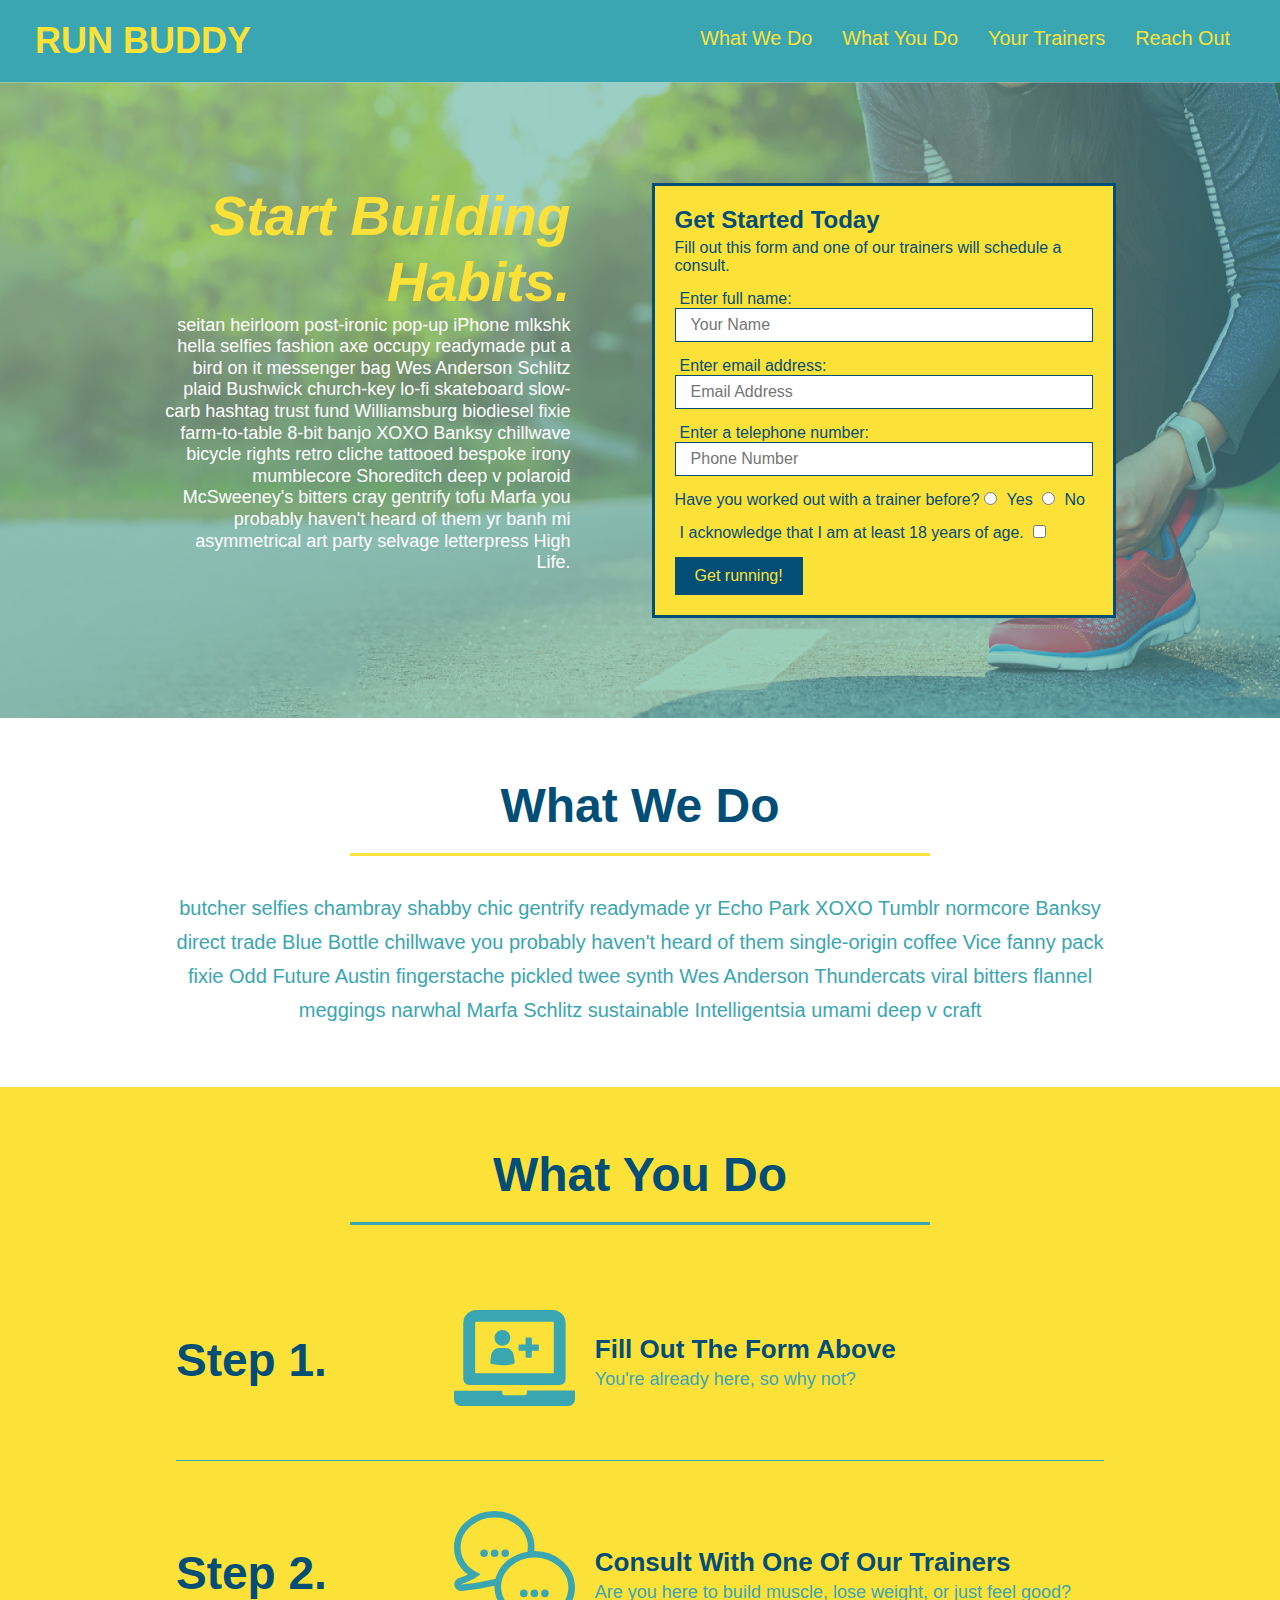
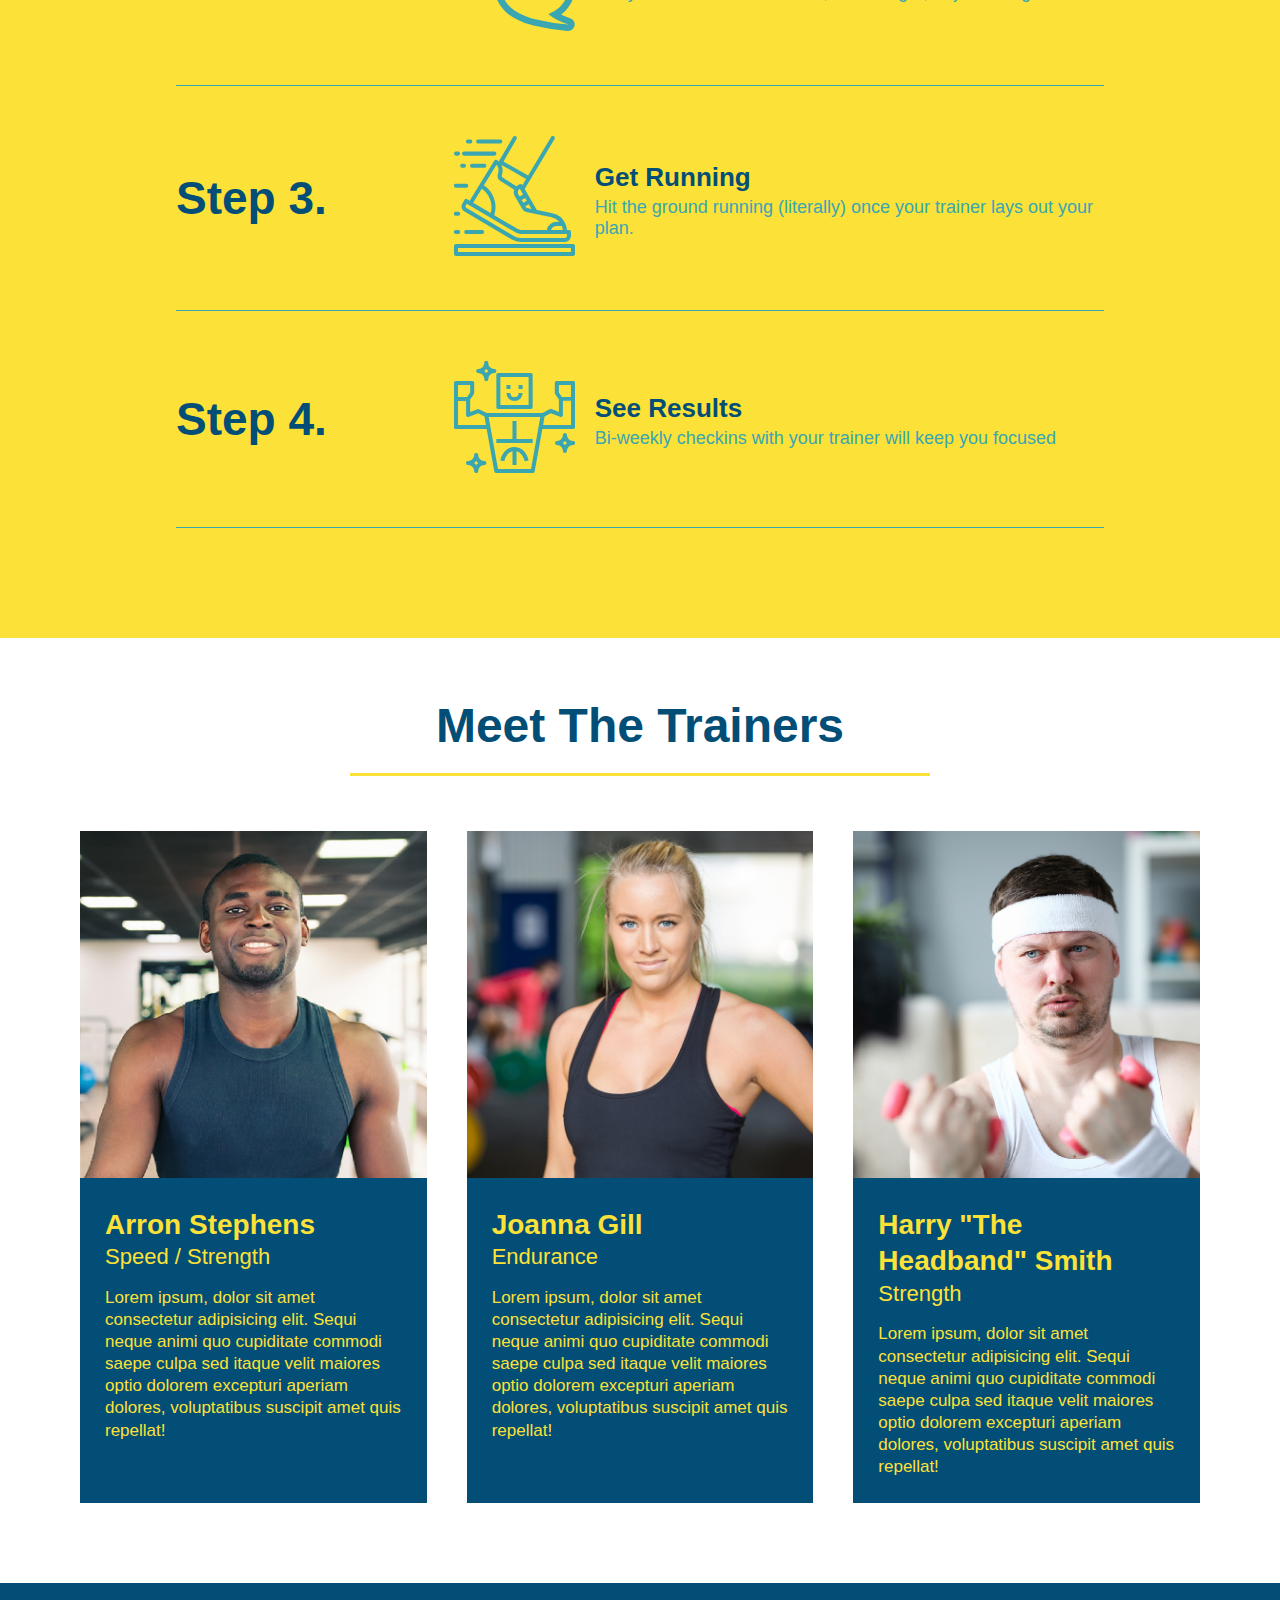
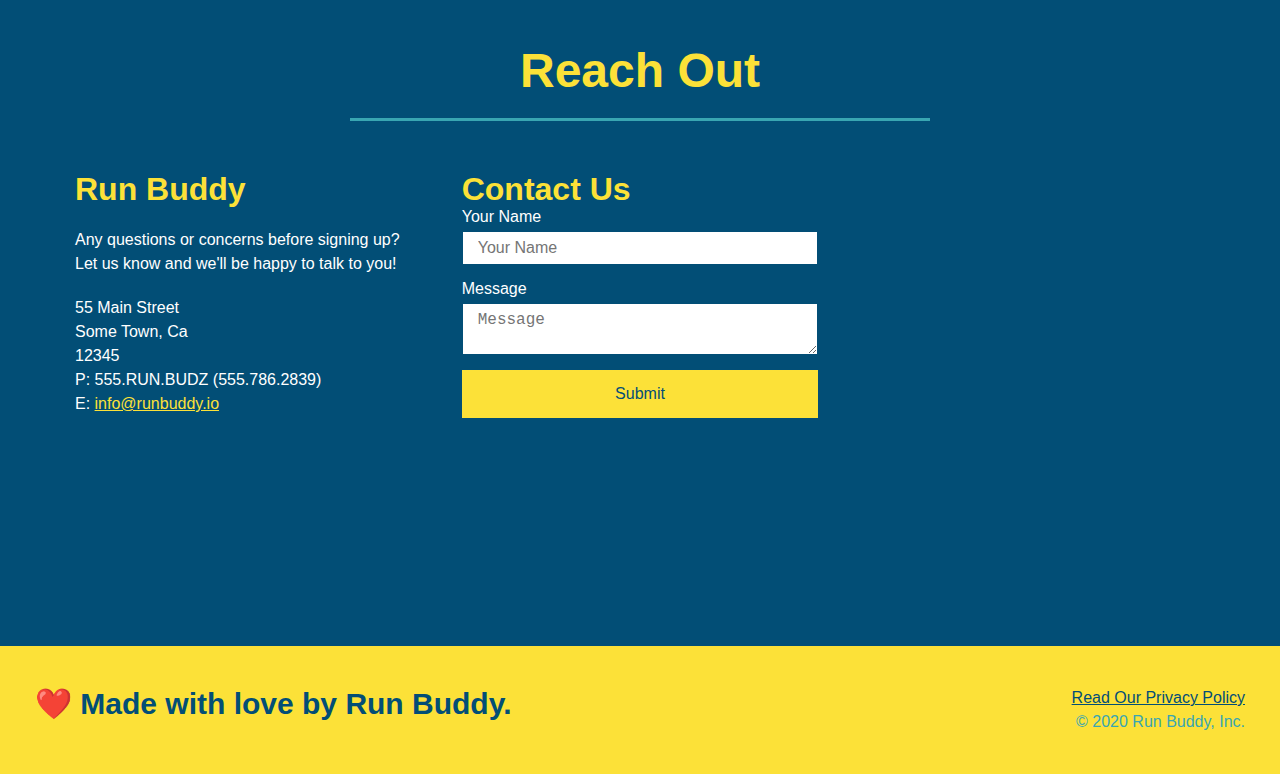
==== index.html @ bcec2ea7 "test" ====
<!DOCTYPE html>
<html lang="en">

<head>
    <meta charset="UTF-8" />
    <meta name="viewport" content="width=device-width, initial-scale=1.0" />
    <link rel="stylesheet" href="./assets/css/style.css">
    <title>Run Buddy</title>
</head>

<body>
    <!-- navigation tags - block level element -->
    <header>
        <h1>
            <a href="/">RUN BUDDY</a>
        </h1>
        <nav>
            <ul>
                <li>
                    <a href="#what-we-do">What We Do</a>
                </li>
                <li>
                    <a href="#what-you-do">What You Do</a>
                </li>
                <li>
                    <a href="#your-trainers">Your Trainers</a>
                </li>
                <li>
                    <a href="#reach-out">Reach Out</a>
                </li>

            </ul>
        </nav>
    </header>
    <!-- end navigation -->

    <!-- hero/jumbotron -->
    <section class="hero">
        <div class="hero-cta">
            <h2>Start Building Habits.</h2>
            <p>
                seitan heirloom post-ironic pop-up iPhone mlkshk hella selfies fashion axe occupy readymade put a bird on it messenger bag Wes Anderson Schlitz plaid Bushwick church-key lo-fi skateboard slow-carb hashtag trust fund Williamsburg biodiesel fixie farm-to-table
                8-bit banjo XOXO Banksy chillwave bicycle rights retro cliche tattooed bespoke irony mumblecore Shoreditch deep v polaroid McSweeney's bitters cray gentrify tofu Marfa you probably haven't heard of them yr banh mi asymmetrical art party
                selvage letterpress High Life.
            </p>
        </div>

        <div class="hero-form">
            <h3>Get Started Today</h3>
            <p>Fill out this form and one of our trainers will schedule a consult.</p>
            <form>
                <label for="name">Enter full name:</label>
                <input type="text" placeholder="Your Name" id="name" name="name" class="form-input" />
                <label for="email">Enter email address:</label>
                <input type="email" placeholder="Email Address" id="email" name="email" class="form-input" />
                <label for="phone">Enter a telephone number:</label>
                <input type="tel" placeholder="Phone Number" name="phone" id="phone" class="form-input" />
                <p>
                    Have you worked out with a trainer before?
                    <input type="radio" name="trainer-confirm" id="trainer-yes" />
                    <label for="trainer-yes">Yes</label>
                    <input type="radio" name="trainer-confirm" id="trainer-no" />
                    <label for="trainer-no">No</label>
                </p>
                <p>
                    <label for="checkbox">
              I acknowledge that I am at least 18 years of age.
            </label>
                    <input type="checkbox" name="checkpoint1" id="checkbox" />
                </p>
                <button type="submit">
            Get running!
          </button>
            </form>
        </div>
    </section>
    <!-- end header -->

    <!-- "what we do" start - <section> -->
    <section id="what-we-do" class="intro">
        <div class="flex-row">
            <h2 class="section-title primary-border">
                What We Do
            </h2>
        </div>
        <div class="flex-row">
            <p>
                butcher selfies chambray shabby chic gentrify readymade yr Echo Park XOXO Tumblr normcore Banksy direct trade Blue Bottle chillwave you probably haven't heard of them single-origin coffee Vice fanny pack fixie Odd Future Austin fingerstache pickled twee
                synth Wes Anderson Thundercats viral bitters flannel meggings narwhal Marfa Schlitz sustainable Intelligentsia umami deep v craft
            </p>
        </div>
    </section>
    <!-- end "what we do" -->

    <!-- "what you do" start -->
    <section id="what-you-do" class="steps">
        <div class="flex-row">
            <h2 class="section-title secondary-border">
                What You Do
            </h2>
        </div>
        <div class="step">
            <h3>Step 1.</h3>
            <div class="step-info">
                <div class="step-img">
                    <img src="./assets/images/step-1.svg" alt="" />
                </div>
                <div class="step-text">
                    <h4>Fill Out The Form Above</h4>
                    <p>You're already here, so why not?</p>
                </div>
            </div>
        </div>
        <div class="step">
            <h3>Step 2.</h3>
            <div class="step-info">
                <div class="step-img">
                    <img src="./assets/images/step-2.svg" alt="" />
                </div>
                <div class="step-text">
                    <h4>Consult With One Of Our Trainers</h4>
                    <p>Are you here to build muscle, lose weight, or just feel good?</p>
                </div>
            </div>
        </div>
        <div class="step">
            <h3>Step 3.</h3>
            <div class="step-info">
                <div class="step-img">
                    <img src="./assets/images/step-3.svg" alt="" />
                </div>
                <div class="step-text">
                    <h4>Get Running</h4>
                    <p>Hit the ground running (literally) once your trainer lays out your plan.</p>
                </div>
            </div>
        </div>
        <div class="step">
            <h3>Step 4.</h3>
            <div class="step-info">
                <div class="step-img">
                    <img src="./assets/images/step-4.svg" alt="" />
                </div>
                <div class="step-text">
                    <h4>See Results</h4>
                    <p>Bi-weekly checkins with your trainer will keep you focused</p>
                </div>
            </div>
        </div>
    </section>
    <!-- "what you do" end -->

    <!-- "meet the trainers" start -->
    <section id="your-trainers">
        <div class="flex-row">
            <h2 class="section-title primary-border">
                Meet The Trainers
            </h2>
        </div>

        <div class="trainers">
            <article class="trainer">
                <img src="./assets/images/trainer-1.jpg" alt="Arron Stephens in his workout clothes, ready to pump iron" />
                <div class="trainer-bio">
                    <h3 class="trainer-name">Arron Stephens</h3>
                    <h4 class="trainer-role">Speed / Strength</h4>
                    <p>Lorem ipsum, dolor sit amet consectetur adipisicing elit. Sequi neque animi quo cupiditate commodi saepe culpa sed itaque velit maiores optio dolorem excepturi aperiam dolores, voluptatibus suscipit amet quis repellat!</p>
                </div>
            </article>

            <article class="trainer">
                <img src="./assets/images/trainer-2.jpg" alt="Joanna Gill cooling off after a work out" />
                <div class="trainer-bio">
                    <h3 class="trainer-name">Joanna Gill</h3>
                    <h4 class="trainer-role">Endurance</h4>
                    <p>Lorem ipsum, dolor sit amet consectetur adipisicing elit. Sequi neque animi quo cupiditate commodi saepe culpa sed itaque velit maiores optio dolorem excepturi aperiam dolores, voluptatibus suscipit amet quis repellat!</p>
                </div>
            </article>

            <article class="trainer">
                <img src="./assets/images/trainer-3.jpg" alt="Harry Smith wearing a headband and lifting comically small pink weights" />
                <div class="trainer-bio">
                    <h3 class="trainer-name">Harry "The Headband" Smith</h3>
                    <h4 class="trainer-role">Strength</h4>
                    <p>Lorem ipsum, dolor sit amet consectetur adipisicing elit. Sequi neque animi quo cupiditate commodi saepe culpa sed itaque velit maiores optio dolorem excepturi aperiam dolores, voluptatibus suscipit amet quis repellat!</p>
                </div>
            </article>
        </div>
    </section>
    <!-- "meet the trainers" end -->

    <!-- "reach out" start -->
    <section id="reach-out" class="contact">
        <div class="flex-row">
            <h2 class="section-title secondary-border">
                Reach Out
            </h2>
        </div>

        <div class="contact-info">
            <div>
                <h3>Run Buddy</h3>
                <p>
                    Any questions or concerns before signing up?
                    <br/> Let us know and we'll be happy to talk to you!
                </p>

                <address>
            55 Main Street <br/>
            Some Town, Ca <br/>
            12345<br/>
            P: 555.RUN.BUDZ (555.786.2839)<br/>
            E: <a href="mailto:info@runbuddy.io">info@runbuddy.io</a>
          </address>

            </div>

            <div class="contact-form">
                <h3>Contact Us</h3>
                <form>
                    <label for="contact-name">Your Name</label>
                    <input type="text" id="contact-name" placeholder="Your Name" />

                    <label for="contact-message">Message</label>
                    <textarea id="contact-message" placeholder="Message"></textarea>

                    <button type="submit">Submit</button>
                </form>
            </div>

            <iframe src="https://www.google.com/maps/embed?pb=!1m14!1m12!1m3!1d12182.30520634488!2d-74.0652613!3d40.2407219!2m3!1f0!2f0!3f0!3m2!1i1024!2i768!4f13.1!5e0!3m2!1sen!2sus!4v1561060983193!5m2!1sen!2sus" frameborder="0" style="border:0" allowfullscreen>
        </iframe>
        </div>
    </section>
    <!-- "reach out" end -->

    <!-- footer -->
    <footer>
        <h2>❤️ Made with love by Run Buddy.</h2>
        <div>
            <a href="./privacy-policy.html">Read Our Privacy Policy</a><br/> &copy; 2020 Run Buddy, Inc.
        </div>
    </footer>
    <!-- footer end -->
</body>

</html>
---- assets/css/style.css ----
* {
    box-sizing: border-box;
    margin: 0;
    padding: 0;
}

body {
    color: #39a6b2;
    font-family: Helvetica, Arial, sans-serif;
}


/* HEADER / NAV BAR STYLES START */

header {
    padding: 20px 35px;
    background-color: #39a6b2;
    display: flex;
    justify-content: space-between;
    flex-wrap: wrap;
}

header h1 {
    font-weight: bold;
    margin: 0;
    font-size: 36px;
    color: #fce138;
}

header a {
    text-decoration: none;
    color: #fce138;
}

header nav {
    margin: 7px 0;
}

header nav ul {
    display: flex;
    flex-wrap: wrap;
    justify-content: space-between;
    align-items: center;
    list-style: none;
}

header nav ul li a {
    padding: 10px 15px;
    font-weight: lighter;
    font-size: 1.55vw;
}


/* HEADER / NAVBAR STYLES END */


/* FOOTER STYLES START */

footer {
    background: #fce138;
    padding: 40px 35px;
    display: flex;
    justify-content: space-between;
    flex-wrap: wrap;
    width: 100%;
}

footer h2 {
    color: #024e76;
    font-size: 30px;
    margin: 0;
}

footer div {
    line-height: 1.5;
    text-align: right;
}

footer a {
    color: #024e76;
}


/* END FOOTER STYLES */


/* STYLE ALL SECTION TAGS */

section {
    padding: 60px;
}


/* HERO STYLES START */

.hero {
    background-image: url('../images/hero-bg.jpg');
    background-size: cover;
    background-position: center;
    display: flex;
    justify-content: center;
    flex-wrap: wrap;
    align-items: flex-start;
}

.hero-cta {
    width: 35%;
    text-align: right;
    margin: 3.5%;
    color: #fff;
    font-size: 18px;
    line-height: 1.2;
}

.hero-cta h2 {
    font-style: italic;
    font-size: 55px;
    color: #fce138;
}

.hero-form {
    border: 3px solid #024e76;
    background-color: #fce138;
    padding: 20px;
    color: #024e76;
    width: 40%;
    margin: 3.5%;
}

.hero-form h3 {
    font-size: 24px;
    margin: 0;
}

.hero-form p {
    margin: 5px 0 15px 0;
}

.form-input {
    border: 1px solid #024e76;
    display: block;
    padding: 7px 15px;
    font-size: 16px;
    color: #024e76;
    width: 100%;
    margin-bottom: 15px;
}

.hero-form label {
    margin: 0 5px;
}

.hero-form button {
    color: #fce138;
    background-color: #024e76;
    border: none;
    padding: 10px 20px;
    font-size: 16px;
}


/* HERO STYLES END */


/* SECTION TITLE STYLES START */

.section-title {
    font-size: 48px;
    border-bottom: 3px solid;
    color: #024e76;
    padding-bottom: 20px;
    text-align: center;
    margin: 0 auto 35px auto;
    width: 50%;
}

.primary-border {
    border-color: #fce138;
}

.secondary-border {
    border-color: #39a6b2;
}


/* SECTION TITLE STYLES END */


/* WHAT WE DO STYLES */

.intro p {
    line-height: 1.7;
    color: #39a6b2;
    width: 80%;
    margin: 0 auto;
    font-size: 20px;
    text-align: center;
}


/* WHAT YOU DO STYLES END */


/* WHAT YOU DO STYLES START */

.steps {
    background: #fce138;
}

.step {
    margin: 50px auto;
    padding-bottom: 50px;
    width: 80%;
    border-bottom: 1px solid #39a6b2;
    display: flex;
    flex-wrap: wrap;
    align-items: center;
    justify-content: space-between;
}

.step h3 {
    color: #024e76;
    font-size: 46px;
    flex: 1 30%;
}

.step-info {
    flex: 2 70%;
    display: flex;
    flex-wrap: wrap;
    align-items: center;
}

.step-img {
    flex: 1 12%;
    margin-right: 20px;
}

.step-img img {
    max-width: 100%;
}

.step-text {
    flex: 12;
}

.step-text p {
    color: #39a6b2;
    font-size: 18px;
}

.step-text h4 {
    font-size: 26px;
    line-height: 1.5;
    color: #024e76;
}


/* WHAT YOU DO STYLES END */


/* MEET THE TRAINERS START */

.trainers {
    width: 100%;
    margin: 0 auto;
    display: flex;
    flex-wrap: wrap;
    justify-content: space-around;
}

.trainer {
    margin: 20px;
    flex: 1;
    background: #024e76;
    color: #fce138;
}

.trainer img {
    width: 100%;
}

.trainer-bio {
    padding: 25px;
    line-height: 1.3;
}

.trainer-bio h3 {
    font-size: 28px;
}

.trainer-bio h4 {
    font-weight: lighter;
    font-size: 22px;
    margin-bottom: 15px;
}

.trainer-bio p {
    font-size: 17px;
}


/* TRAINER STYLES END */


/* REACH OUT STYLES START */

.contact {
    background: #024e76;
}

.contact h2 {
    color: #fce138;
}

.contact-info {
    display: flex;
    justify-content: space-between;
    flex-wrap: wrap;
}

.contact-info>* {
    flex: 1;
    margin: 15px;
}

.contact-info iframe {
    height: 400px;
}

.contact-info div {
    color: white;
}

.contact-info h3 {
    color: #fce138;
    font-size: 32px;
}

.contact-info p,
.contact-info address {
    margin: 20px 0;
    line-height: 1.5;
    font-size: 16px;
    font-style: normal;
}

.contact-form input,
.contact-form textarea {
    border: 1px solid #024e76;
    display: block;
    padding: 7px 15px;
    font-size: 16px;
    color: #024e76;
    width: 100%;
    margin-bottom: 15px;
    margin-top: 5px;
}

.contact-form button {
    width: 100%;
    border: none;
    background: #fce138;
    color: #024e76;
    text-align: center;
    padding: 15px 0;
    font-size: 16px;
}

.contact-info a {
    color: #fce138;
}


/* REACH OUT STYLES END */


/* UTILITIES */

.text-left {
    text-align: left;
}

.text-right {
    text-align: right;
}

.flex-row {
    display: flex;
}


/* MEDIA QUERY FOR SMALLER DESKTOP SCREENS AND SMALLER */

@media screen and (max-width: 980px) {
    header {
        padding-bottom: 0;
        justify-content: center;
    }
    header h1 {
        width: 100%;
        text-align: center;
    }
    header nav ul {
        margin-top: 20px;
        width: 100%;
        justify-content: center;
    }
    header nav ul li a {
        font-size: 20px;
    }
    footer h2,
    footer div {
        text-align: center;
        width: 100%;
    }
    .hero-cta,
    .hero-form {
        width: 100%;
    }
    .hero-cta {
        text-align: center;
    }
    .section-title {
        width: 80%;
    }
    .trainer {
        flex: 0 70%;
    }
    .contact-info iframe {
        flex: 1 100%;
    }
}


/* MEDIA QUERY FOR TABLETS AND SMALLER */

@media screen and (max-width: 768px) {
    section {
        padding: 30px 15px;
    }
    .step h3 {
        flex: 1 100%;
        text-align: center;
    }
    .step-info {
        flex: 2 100%;
        text-align: center;
        justify-content: center;
    }
    .step-img {
        flex: 0 32%;
        margin-right: 0;
        margin-top: 15px;
        margin-bottom: 15px;
    }
    .step-text {
        flex: 100%;
    }
}


/* MEDIA QUERY FOR MOBILE PHONES AND SMALLER */

@media screen and (max-width: 575px) {
    .hero-form button {
        width: 100%;
    }
    .section-title {
        width: 95%;
    }
    .intro p {
        width: 100%;
    }
    .trainer {
        flex: 0 100%;
    }
    .contact-info {
        text-align: center;
    }
    .contact-info>* {
        flex: 0 100%;
    }
    .contact-form {
        order: 3;
    }
}
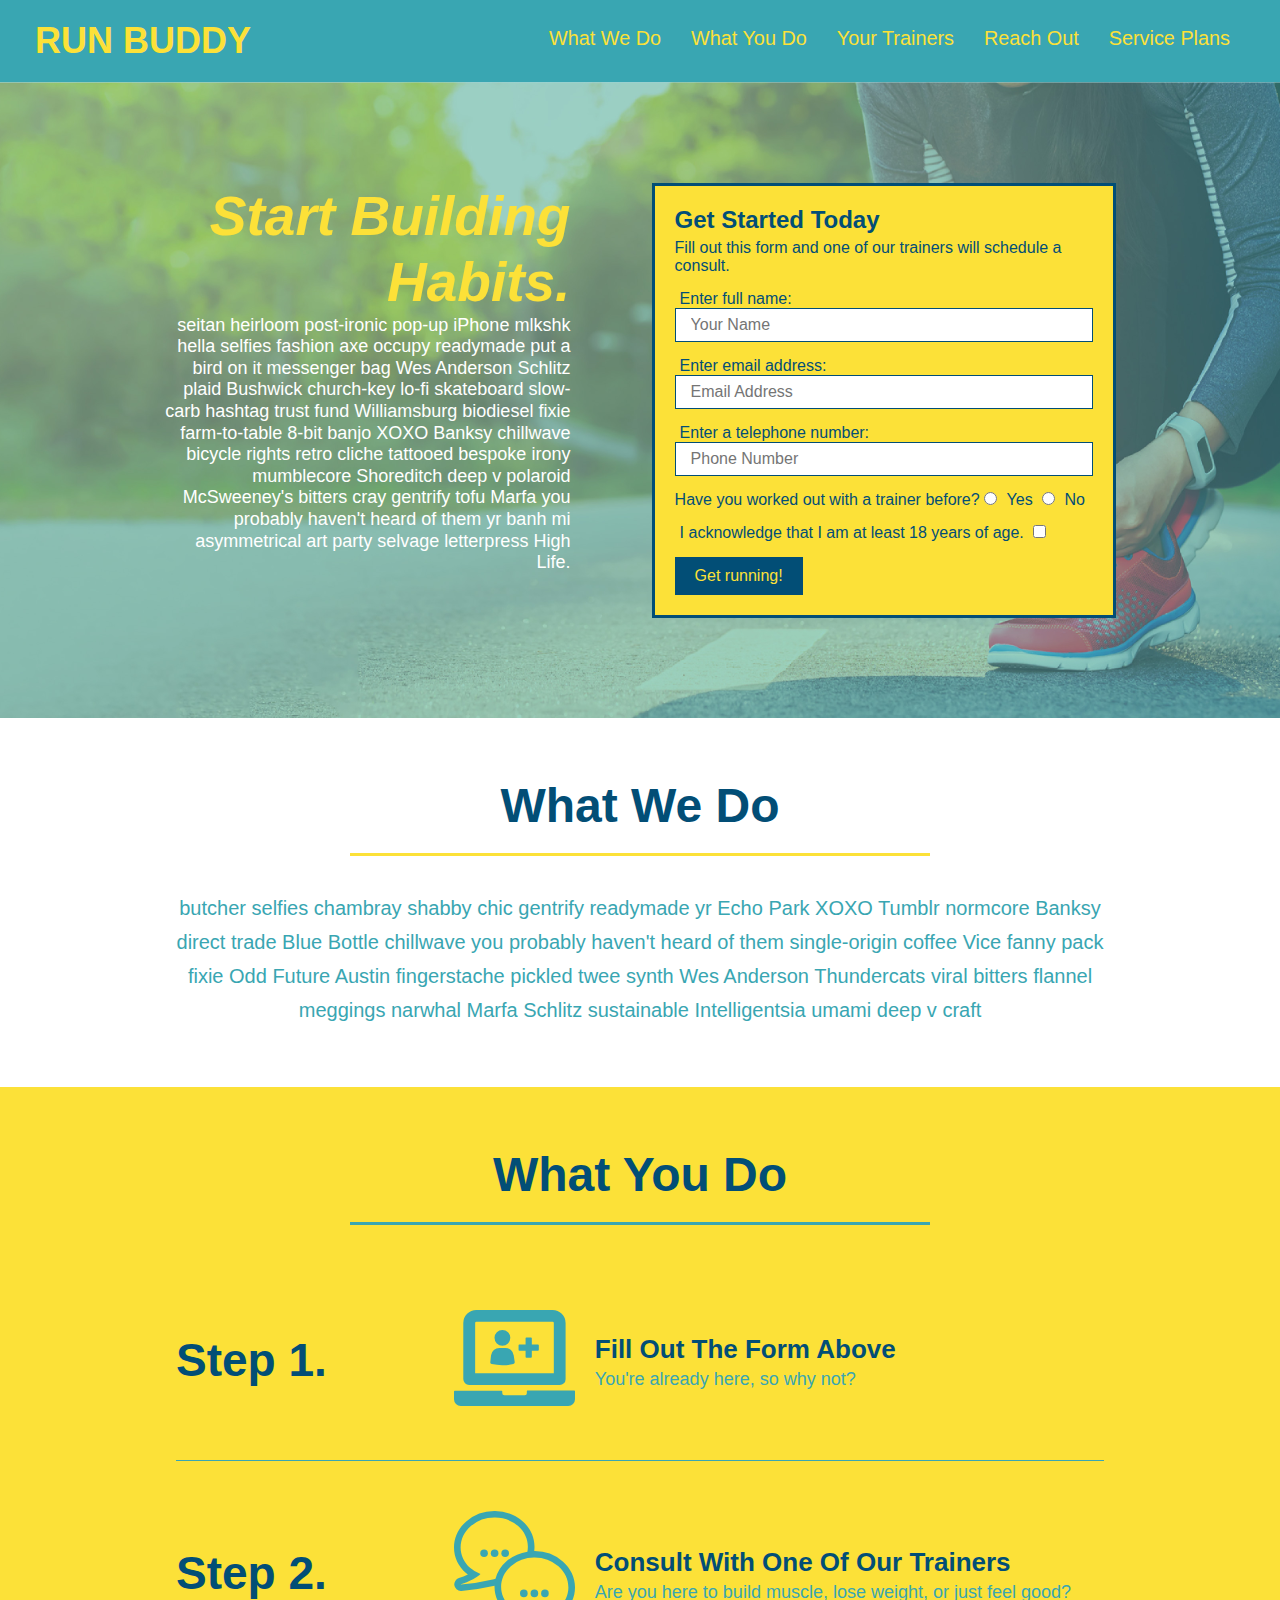
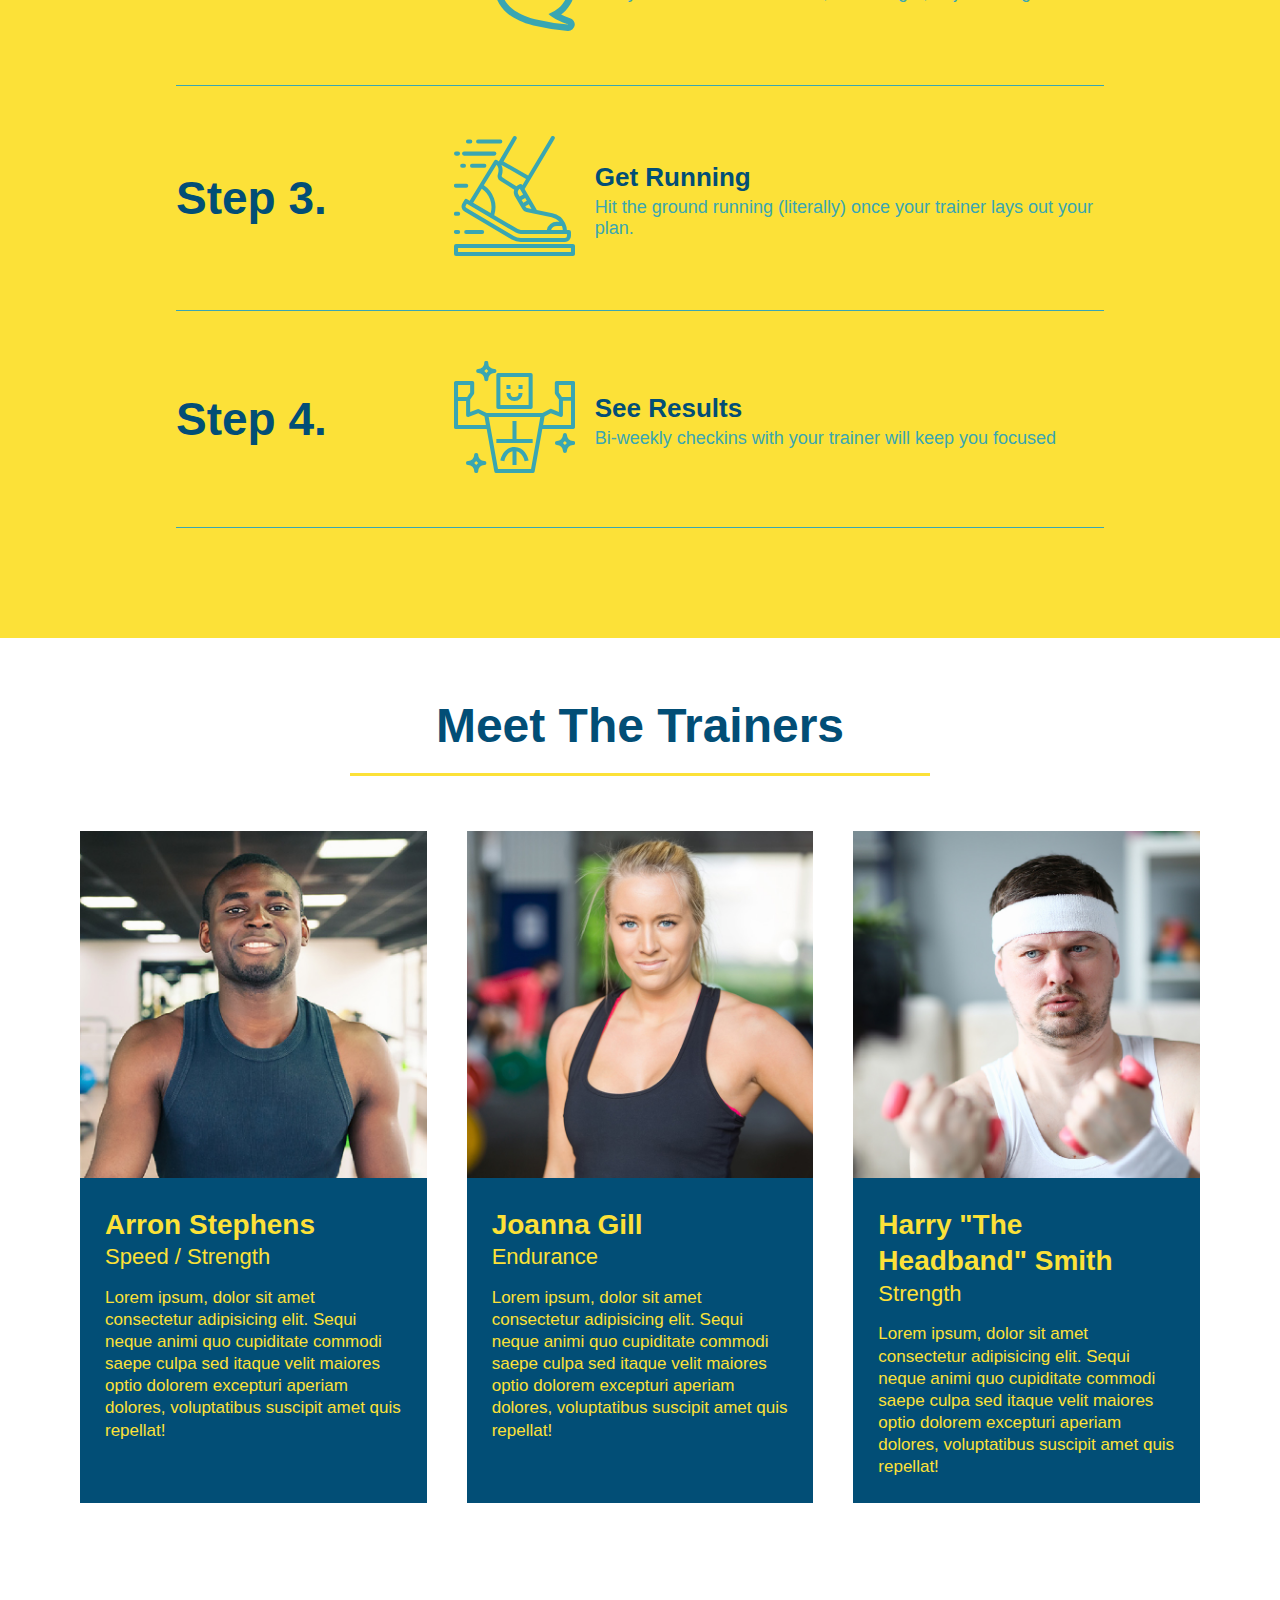
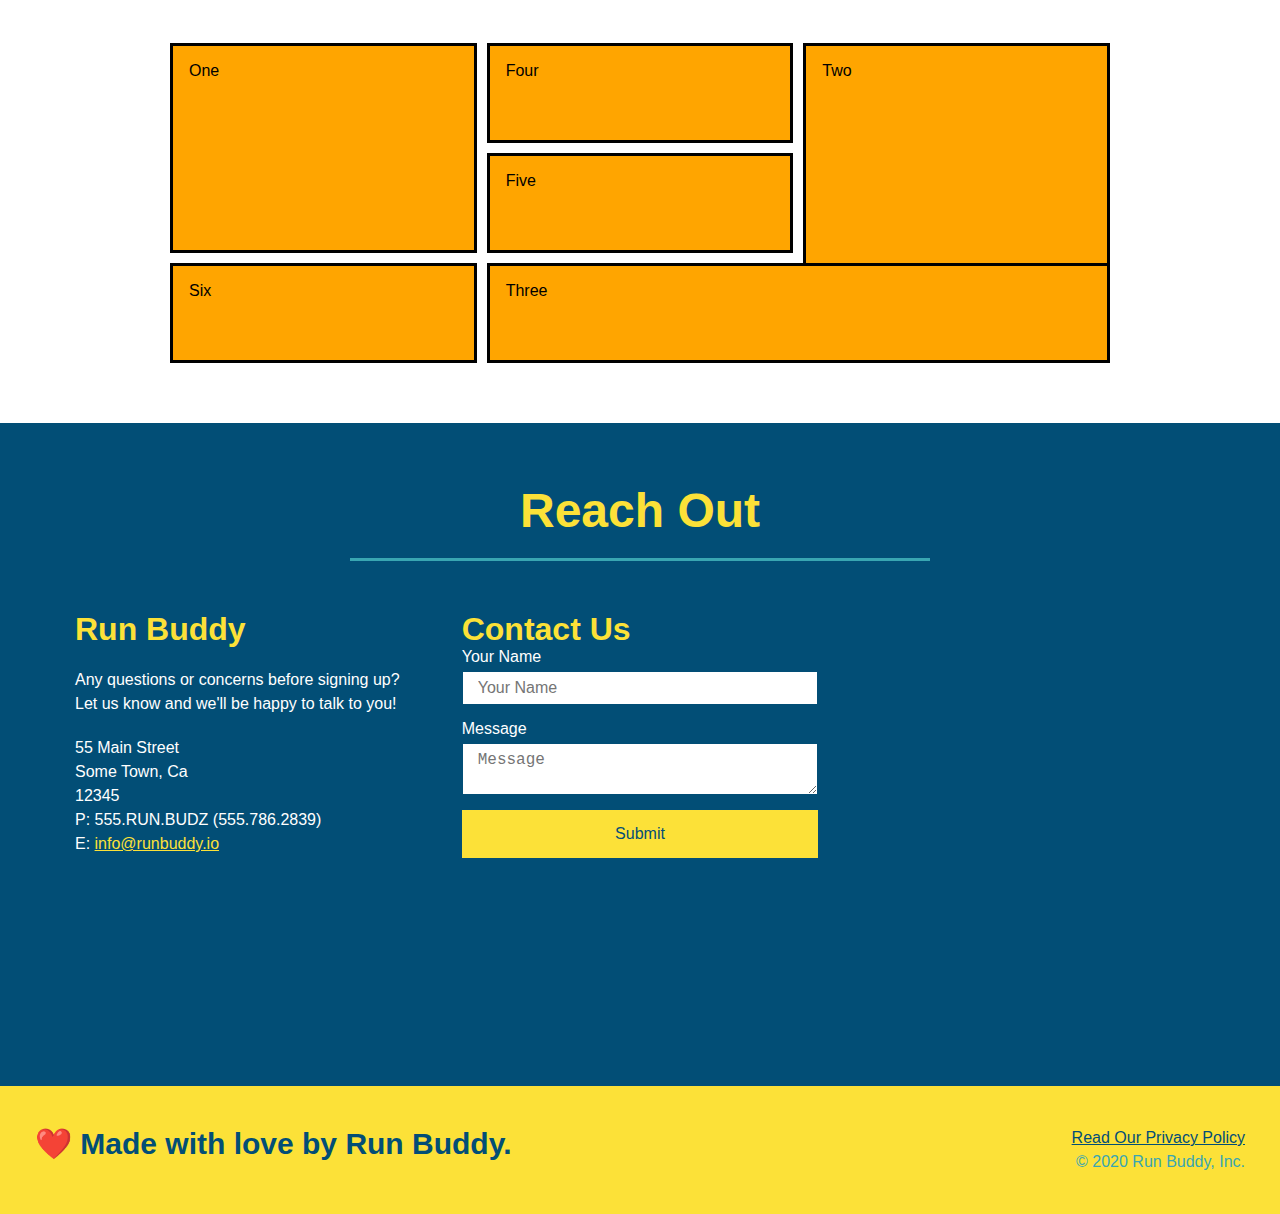
==== commit a3047400: "example-grid" ====
--- a/index.html
+++ b/index.html
@@ -28,7 +28,9 @@
                 <li>
                     <a href="#reach-out">Reach Out</a>
                 </li>
-
+                <li>
+                    <a href="#service-plans">Service Plans</a>
+                </li>
             </ul>
         </nav>
     </header>
@@ -190,6 +192,16 @@
     <!-- "meet the trainers" end -->
 
     <!-- "reach out" start -->
+    <section id="service-plans" class="services">
+        <div class="service-grid-container">
+            <div class="service-grid-item box1">One</div>
+            <div class="service-grid-item box2">Two</div>
+            <div class="service-grid-item box3">Three</div>
+            <div class="service-grid-item box4">Four</div>
+            <div class="service-grid-item box5">Five</div>
+            <div class="service-grid-item box6">Six</div>
+        </div>
+    </section>
     <section id="reach-out" class="contact">
         <div class="flex-row">
             <h2 class="section-title secondary-border">
@@ -228,7 +240,7 @@
                 </form>
             </div>
 
-            <iframe src="https://www.google.com/maps/embed?pb=!1m14!1m12!1m3!1d12182.30520634488!2d-74.0652613!3d40.2407219!2m3!1f0!2f0!3f0!3m2!1i1024!2i768!4f13.1!5e0!3m2!1sen!2sus!4v1561060983193!5m2!1sen!2sus" frameborder="0" style="border:0" allowfullscreen>
+            <iframe src="https://www.google.com/maps/embed?pb=!1m14!1m12!1m3!1d12182.30520634488!2d-74.0652613!3d40.2407219!2m3!1f0!2f0!3f0!3m2!1i1024!2i768!4f13.1!5e0!3m2!1sen!2sus!4v1561060983193!5m2!1sen!2sus" title="map of run buddy" style="border:0" allowfullscreen>
         </iframe>
         </div>
     </section>
--- a/assets/css/style.css
+++ b/assets/css/style.css
@@ -371,6 +371,37 @@
     color: #fce138;
 }
 
+.service-grid-container {
+    max-width: 940px;
+    margin: 0 auto;
+    display: grid;
+    grid-template-columns: repeat(3, 1fr);
+    grid-template-rows: repeat(3, 100px);
+    grid-gap: 10px;
+}
+
+.service-grid-item {
+    background-color: orange;
+    border: solid;
+    padding: 1em;
+    color: black;
+}
+
+.box1 {
+    grid-column: 1/ span 1;
+    grid-row: 1/ span 2;
+}
+
+.box2 {
+    grid-column: 3/4;
+    grid-row: 1/-1;
+}
+
+.box3 {
+    grid-column: 2/ span 2;
+    grid-row: 3/ span 1;
+}
+
 
 /* REACH OUT STYLES END */
 
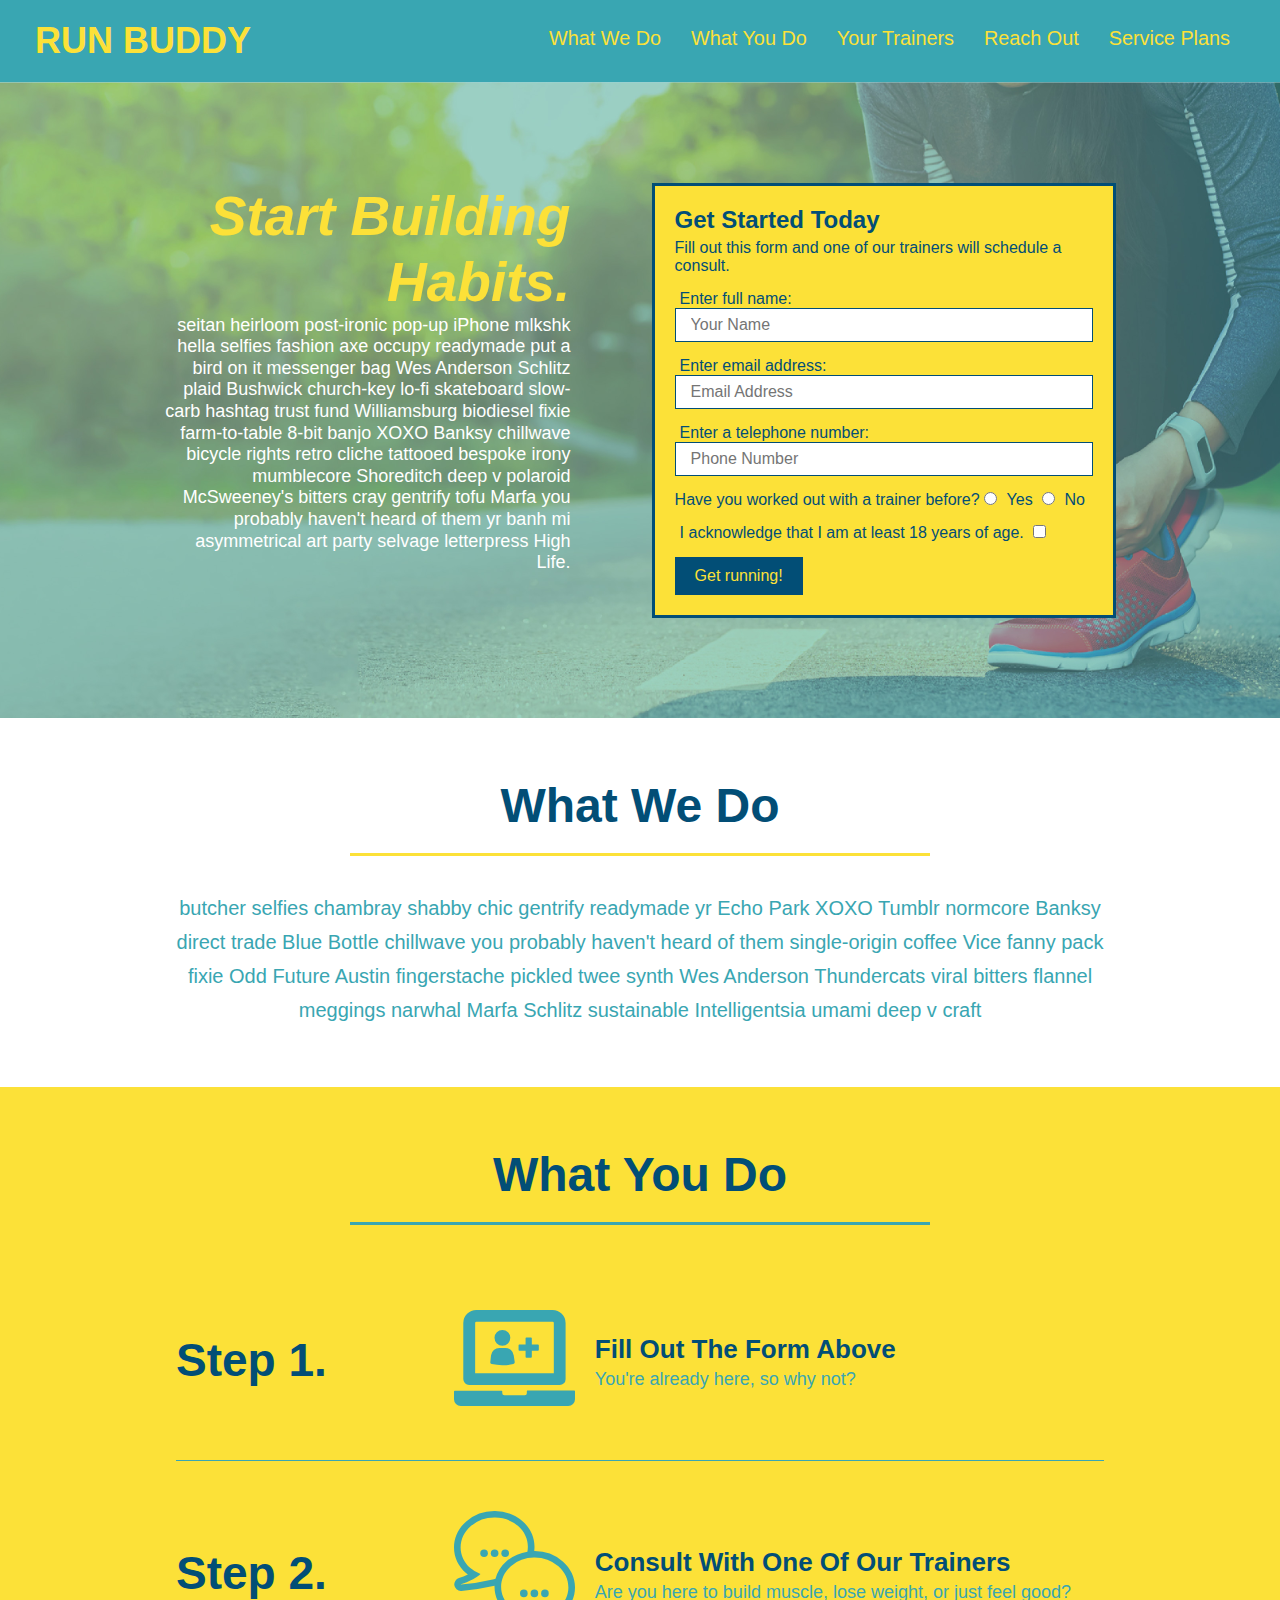
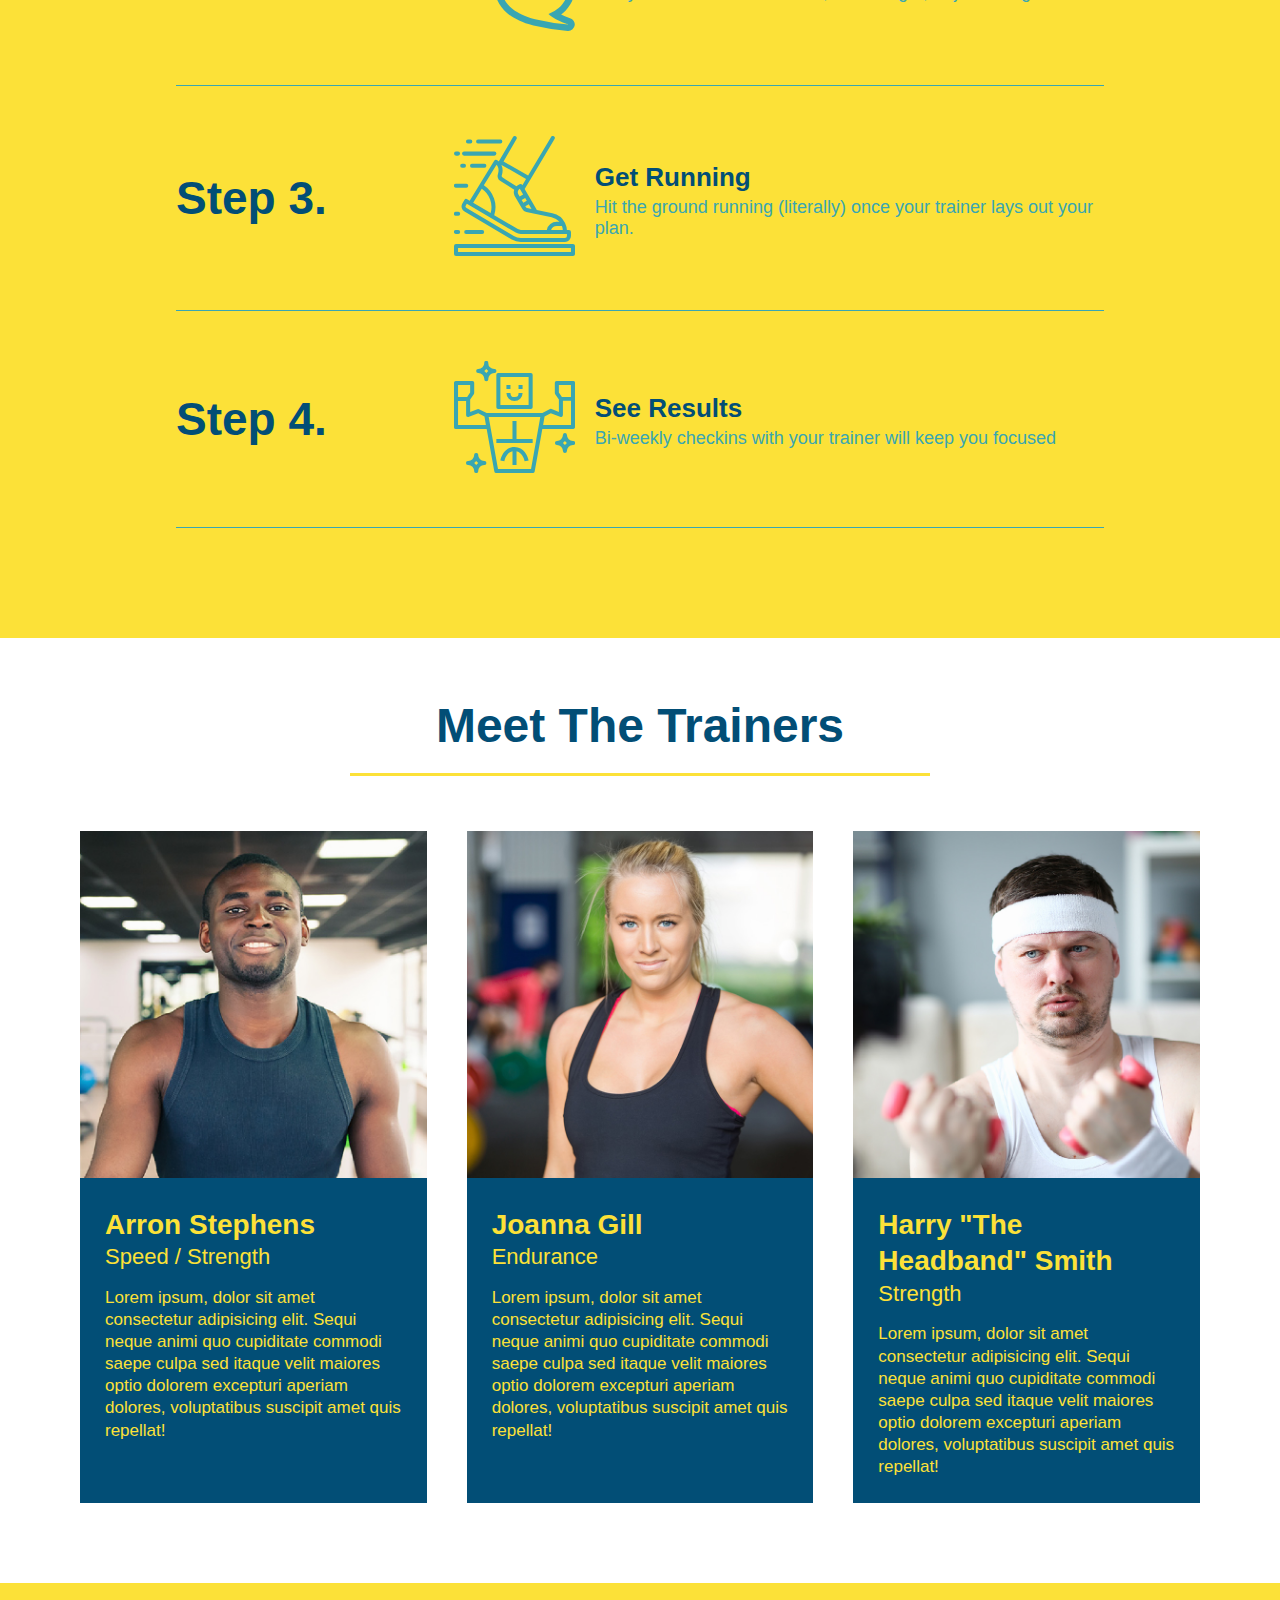
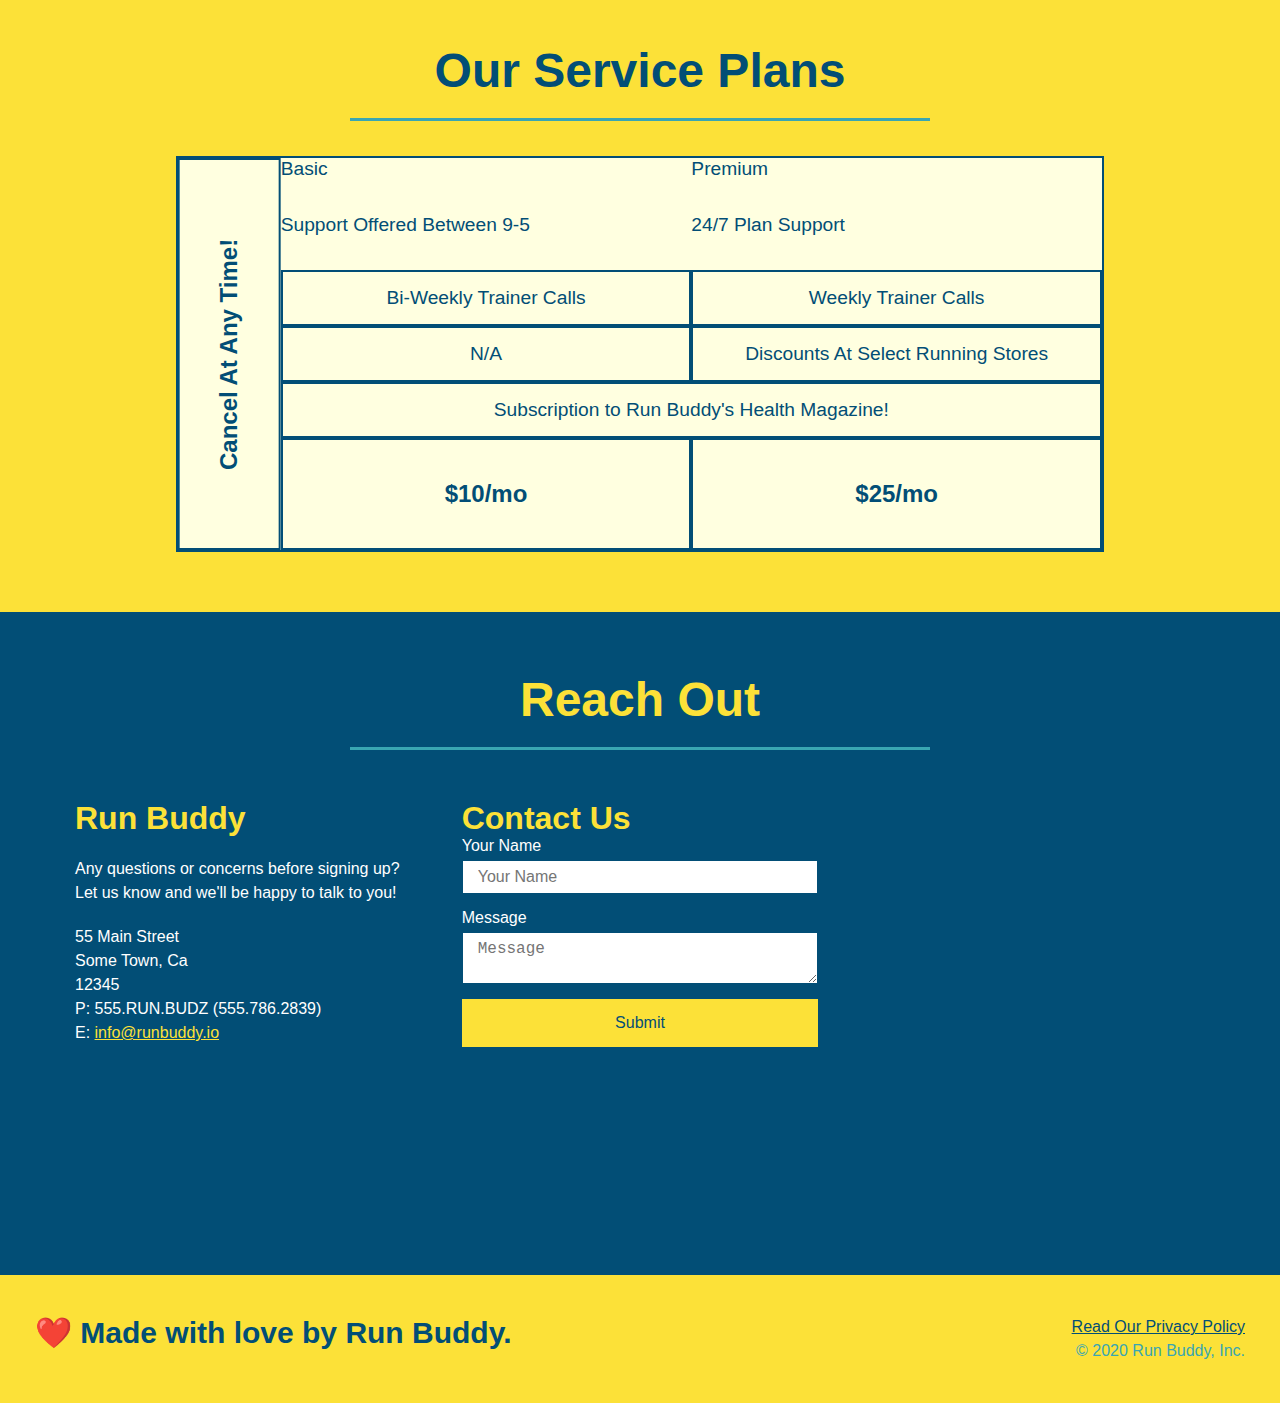
==== commit 1653893b: "added service table comparison" ====
--- a/index.html
+++ b/index.html
@@ -193,14 +193,63 @@
 
     <!-- "reach out" start -->
     <section id="service-plans" class="services">
-        <div class="service-grid-container">
-            <div class="service-grid-item box1">One</div>
-            <div class="service-grid-item box2">Two</div>
-            <div class="service-grid-item box3">Three</div>
-            <div class="service-grid-item box4">Four</div>
-            <div class="service-grid-item box5">Five</div>
-            <div class="service-grid-item box6">Six</div>
-        </div>
+        <h2 class="section-title secondary-border">
+            Our Service Plans
+        </h2>
+        <div class="service-grid-wrapper">
+            <div class="service-grid-container">
+                <!-- Headers -->
+                <div class="service-grid-head basic">
+                    Basic
+                </div>
+                <div class="service-grid-head premium">
+                    Premium
+                </div>
+                <!-- Body -->
+                <div class="service-grid-price basic">
+                    Support Offered Between 9-5
+                </div>
+
+                <div class="service-grid-price premium">
+                    24/7 Plan Support
+                </div>
+
+                <div class="service-grid-item basic">
+                    Bi-Weekly Trainer Calls
+                </div>
+
+                <div class="service-grid-item premium">
+                    Weekly Trainer Calls
+                </div>
+
+                <div class="service-grid-item basic">
+                    N/A
+                </div>
+
+                <div class="service-grid-item premium">
+                    Discounts At Select Running Stores
+                </div>
+
+                <div class="service-grid-item both">
+                    Subscription to Run Buddy's Health Magazine!
+                </div>
+                <div class="service-grid-item grid-price basic">
+                    $10/mo
+                </div>
+
+                <div class="service-grid-item grid-price premium">
+                    $25/mo
+                </div>
+
+                <div class="service-grid-item cancel">
+                    Cancel At Any Time!
+                </div>
+
+            </div>
+            <!-- div service-grid-container -->
+        </div>
+        <!-- div service-grid-wrapper -->
+
     </section>
     <section id="reach-out" class="contact">
         <div class="flex-row">
--- a/assets/css/style.css
+++ b/assets/css/style.css
@@ -371,35 +371,63 @@
     color: #fce138;
 }
 
+
+/* SERVICE STYLES BEGIN */
+
+.services {
+    background: #fce138;
+}
+
+.service-grid-wrapper {
+    display: flex;
+    width: 100%;
+    justify-content: center;
+}
+
 .service-grid-container {
-    max-width: 940px;
-    margin: 0 auto;
+    background: lightyellow;
+    width: 80%;
     display: grid;
-    grid-template-columns: repeat(3, 1fr);
-    grid-template-rows: repeat(3, 100px);
-    grid-gap: 10px;
+    /* repeat(iterator, size) */
+    grid-template-columns: 1fr repeat(2, 4fr);
+    grid-template-rows: repeat(5, 1fr) 2fr;
+    border: 2px solid #024e76;
+    color: #024e76;
+    font-size: 1.2rem;
 }
 
 .service-grid-item {
-    background-color: orange;
-    border: solid;
-    padding: 1em;
-    color: black;
-}
-
-.box1 {
-    grid-column: 1/ span 1;
-    grid-row: 1/ span 2;
-}
-
-.box2 {
-    grid-column: 3/4;
-    grid-row: 1/-1;
-}
-
-.box3 {
-    grid-column: 2/ span 2;
-    grid-row: 3/ span 1;
+    padding: 15px 0;
+    border: 2px solid #024e76;
+    display: flex;
+    align-items: center;
+    justify-content: center;
+    text-align: center;
+}
+
+
+/* specific match */
+
+.service-grid-item.basic {
+    grid-column: 2 / span 1;
+}
+
+.service-grid-item.both {
+    grid-column: 2 / span 2;
+}
+
+.service-grid-item.cancel {
+    writing-mode: vertical-lr;
+    grid-column: 1;
+    grid-row: 1 / -1;
+    transform: rotate(180deg);
+}
+
+.grid-head,
+.grid-price,
+.service-grid-item.cancel {
+    font-size: 1.5rem;
+    font-weight: bold;
 }
 
 
@@ -467,26 +495,20 @@
 /* MEDIA QUERY FOR TABLETS AND SMALLER */
 
 @media screen and (max-width: 768px) {
-    section {
-        padding: 30px 15px;
-    }
-    .step h3 {
-        flex: 1 100%;
-        text-align: center;
-    }
-    .step-info {
-        flex: 2 100%;
-        text-align: center;
-        justify-content: center;
-    }
-    .step-img {
-        flex: 0 32%;
-        margin-right: 0;
-        margin-top: 15px;
-        margin-bottom: 15px;
-    }
-    .step-text {
-        flex: 100%;
+    .service-grid-container {
+        grid-template-columns: 1fr 1fr;
+    }
+    .service-grid-item.basic {
+        grid-column: 1;
+    }
+    .service-grid-item.both {
+        grid-column: 1 / -1;
+    }
+    .service-grid-item.cancel {
+        transform: none;
+        writing-mode: unset;
+        grid-column: 1 / -1;
+        grid-row: -1;
     }
 }
 
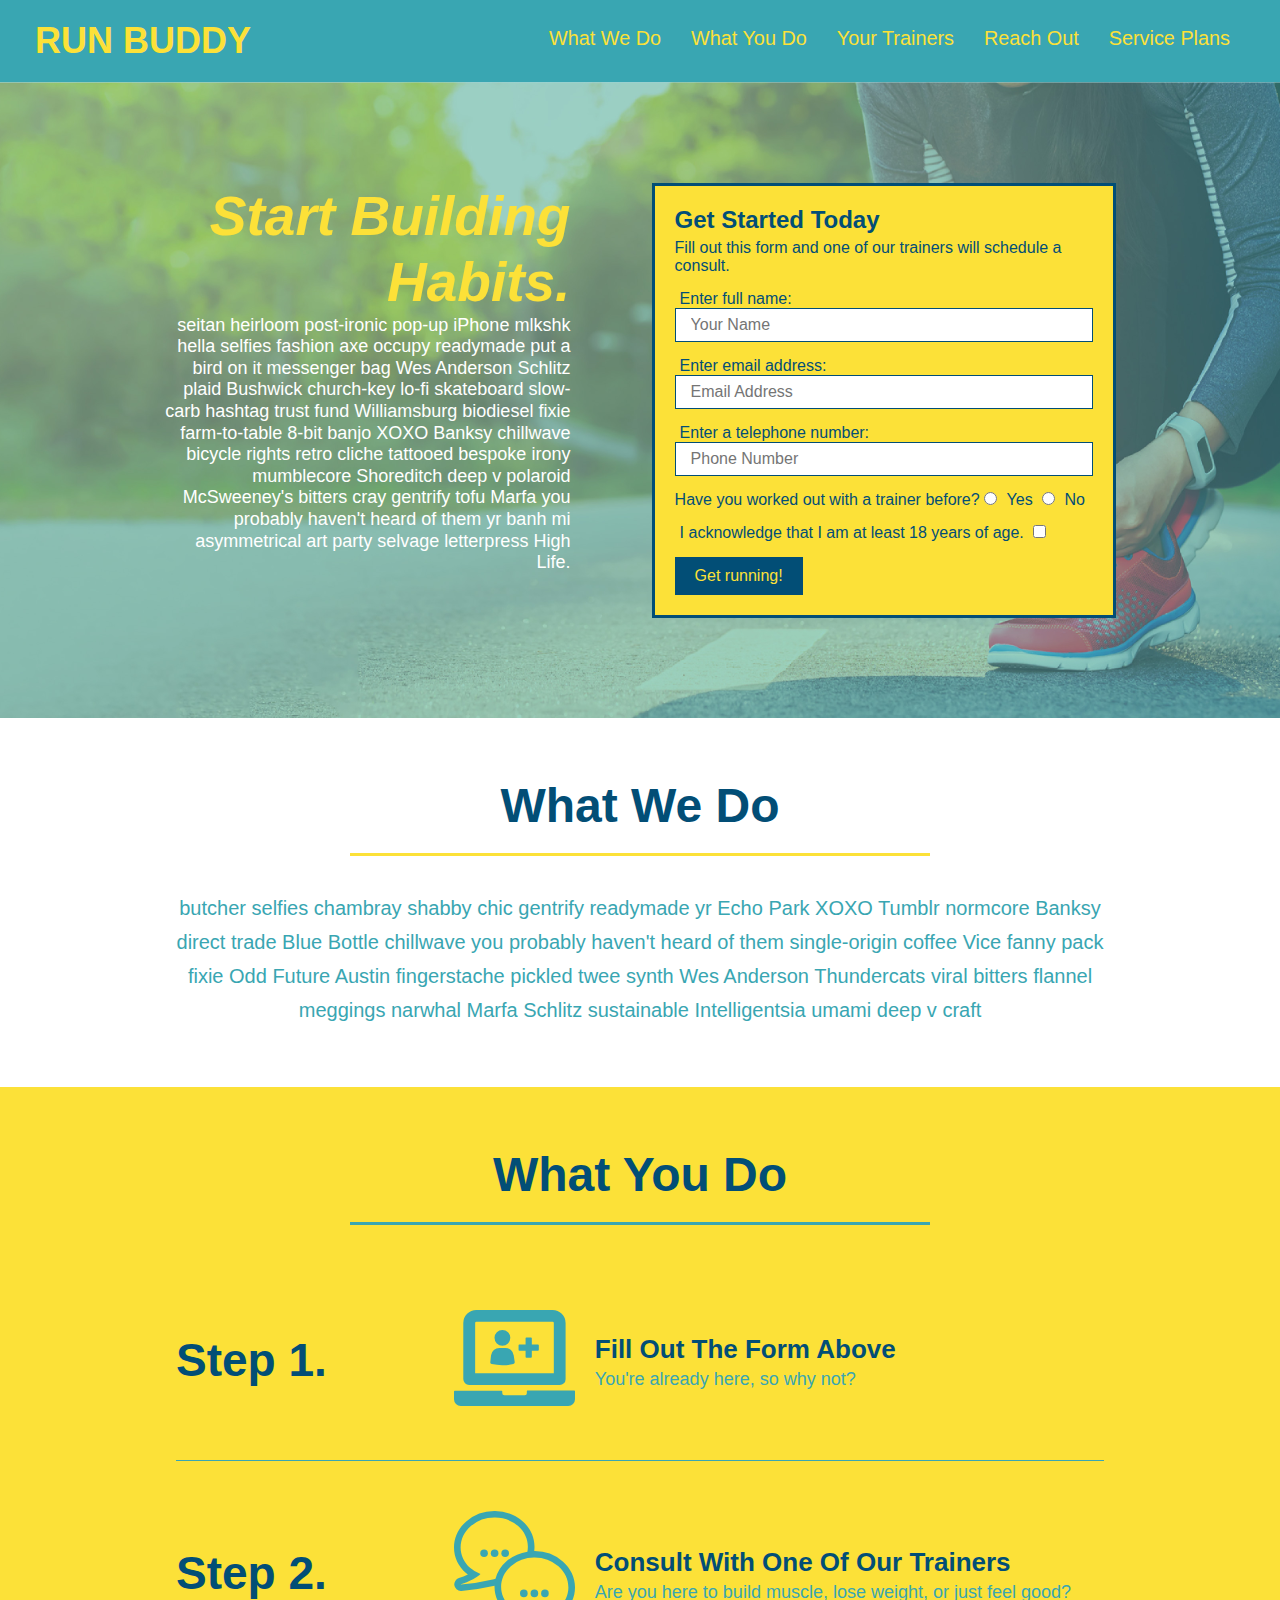
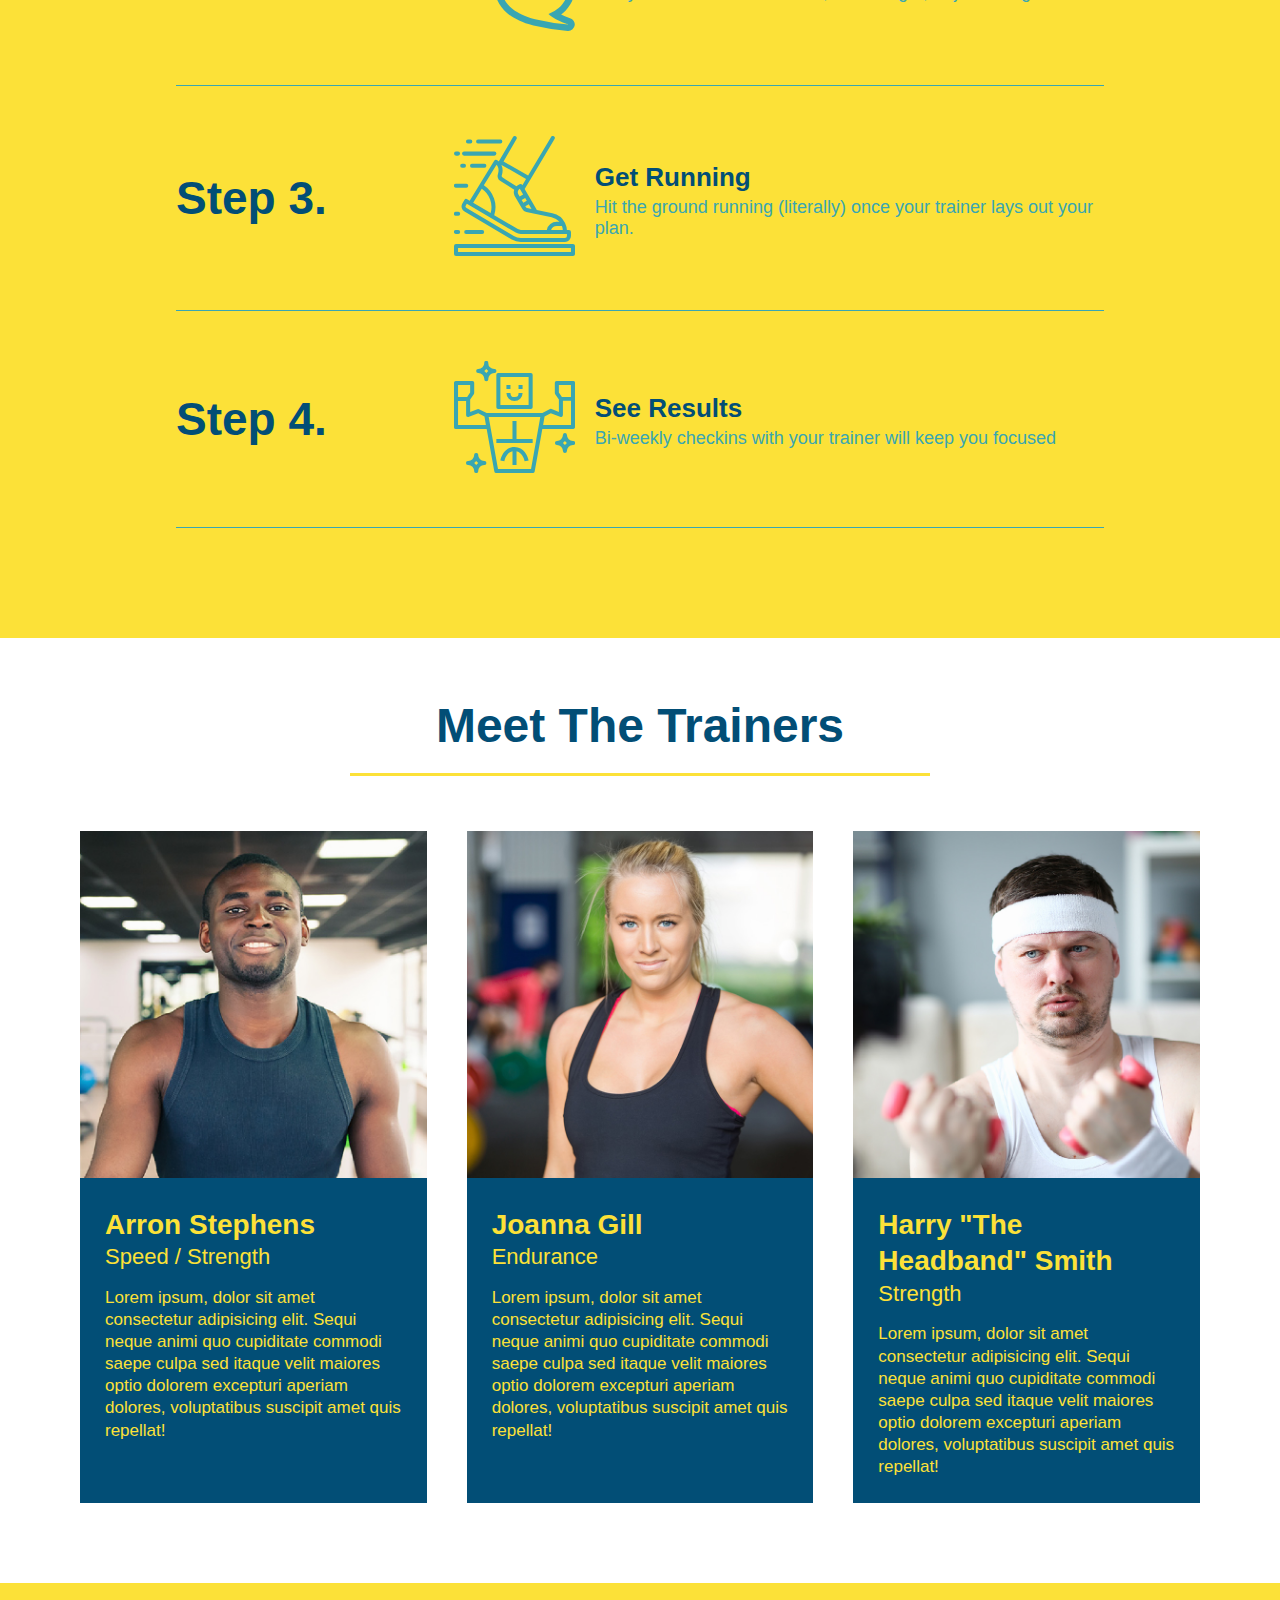
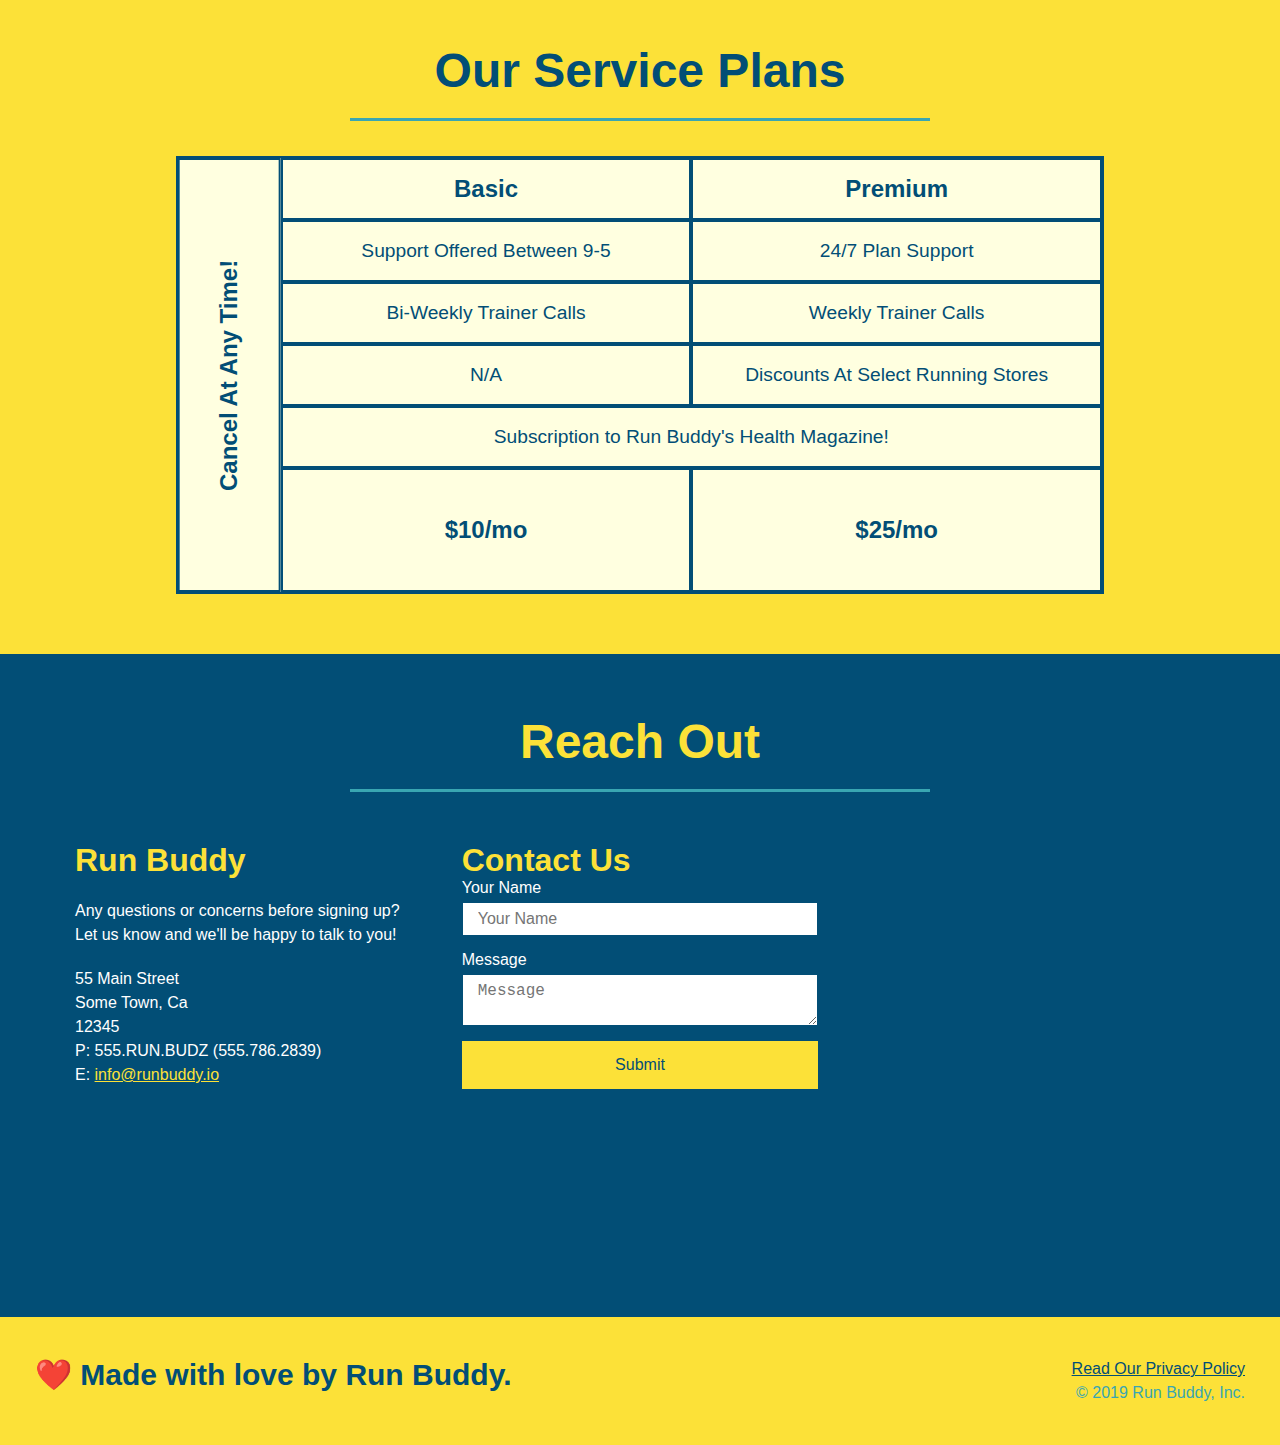
==== commit 01010e99: "added service table updates" ====
--- a/index.html
+++ b/index.html
@@ -191,26 +191,27 @@
     </section>
     <!-- "meet the trainers" end -->
 
-    <!-- "reach out" start -->
+    <!-- service plans start -->
     <section id="service-plans" class="services">
         <h2 class="section-title secondary-border">
             Our Service Plans
         </h2>
+
         <div class="service-grid-wrapper">
             <div class="service-grid-container">
                 <!-- Headers -->
-                <div class="service-grid-head basic">
+                <div class="service-grid-item grid-head basic">
                     Basic
                 </div>
-                <div class="service-grid-head premium">
+                <div class="service-grid-item grid-head premium">
                     Premium
                 </div>
                 <!-- Body -->
-                <div class="service-grid-price basic">
+                <div class="service-grid-item basic">
                     Support Offered Between 9-5
                 </div>
 
-                <div class="service-grid-price premium">
+                <div class="service-grid-item premium">
                     24/7 Plan Support
                 </div>
 
@@ -233,6 +234,7 @@
                 <div class="service-grid-item both">
                     Subscription to Run Buddy's Health Magazine!
                 </div>
+
                 <div class="service-grid-item grid-price basic">
                     $10/mo
                 </div>
@@ -244,13 +246,14 @@
                 <div class="service-grid-item cancel">
                     Cancel At Any Time!
                 </div>
-
             </div>
             <!-- div service-grid-container -->
         </div>
         <!-- div service-grid-wrapper -->
-
-    </section>
+    </section>
+    <!-- service plans end -->
+
+    <!-- "reach out" start -->
     <section id="reach-out" class="contact">
         <div class="flex-row">
             <h2 class="section-title secondary-border">
@@ -289,7 +292,7 @@
                 </form>
             </div>
 
-            <iframe src="https://www.google.com/maps/embed?pb=!1m14!1m12!1m3!1d12182.30520634488!2d-74.0652613!3d40.2407219!2m3!1f0!2f0!3f0!3m2!1i1024!2i768!4f13.1!5e0!3m2!1sen!2sus!4v1561060983193!5m2!1sen!2sus" title="map of run buddy" style="border:0" allowfullscreen>
+            <iframe src="https://www.google.com/maps/embed?pb=!1m14!1m12!1m3!1d12182.30520634488!2d-74.0652613!3d40.2407219!2m3!1f0!2f0!3f0!3m2!1i1024!2i768!4f13.1!5e0!3m2!1sen!2sus!4v1561060983193!5m2!1sen!2sus" frameborder="0" style="border:0" allowfullscreen>
         </iframe>
         </div>
     </section>
@@ -299,7 +302,7 @@
     <footer>
         <h2>❤️ Made with love by Run Buddy.</h2>
         <div>
-            <a href="./privacy-policy.html">Read Our Privacy Policy</a><br/> &copy; 2020 Run Buddy, Inc.
+            <a href="./privacy-policy.html">Read Our Privacy Policy</a><br/> &copy; 2019 Run Buddy, Inc.
         </div>
     </footer>
     <!-- footer end -->
--- a/assets/css/style.css
+++ b/assets/css/style.css
@@ -303,76 +303,7 @@
 /* TRAINER STYLES END */
 
 
-/* REACH OUT STYLES START */
-
-.contact {
-    background: #024e76;
-}
-
-.contact h2 {
-    color: #fce138;
-}
-
-.contact-info {
-    display: flex;
-    justify-content: space-between;
-    flex-wrap: wrap;
-}
-
-.contact-info>* {
-    flex: 1;
-    margin: 15px;
-}
-
-.contact-info iframe {
-    height: 400px;
-}
-
-.contact-info div {
-    color: white;
-}
-
-.contact-info h3 {
-    color: #fce138;
-    font-size: 32px;
-}
-
-.contact-info p,
-.contact-info address {
-    margin: 20px 0;
-    line-height: 1.5;
-    font-size: 16px;
-    font-style: normal;
-}
-
-.contact-form input,
-.contact-form textarea {
-    border: 1px solid #024e76;
-    display: block;
-    padding: 7px 15px;
-    font-size: 16px;
-    color: #024e76;
-    width: 100%;
-    margin-bottom: 15px;
-    margin-top: 5px;
-}
-
-.contact-form button {
-    width: 100%;
-    border: none;
-    background: #fce138;
-    color: #024e76;
-    text-align: center;
-    padding: 15px 0;
-    font-size: 16px;
-}
-
-.contact-info a {
-    color: #fce138;
-}
-
-
-/* SERVICE STYLES BEGIN */
+/* SERVICE STYLES START */
 
 .services {
     background: #fce138;
@@ -405,9 +336,6 @@
     text-align: center;
 }
 
-
-/* specific match */
-
 .service-grid-item.basic {
     grid-column: 2 / span 1;
 }
@@ -431,6 +359,78 @@
 }
 
 
+/* SERVICE STYLES END */
+
+
+/* REACH OUT STYLES START */
+
+.contact {
+    background: #024e76;
+}
+
+.contact h2 {
+    color: #fce138;
+}
+
+.contact-info {
+    display: flex;
+    justify-content: space-between;
+    flex-wrap: wrap;
+}
+
+.contact-info>* {
+    flex: 1;
+    margin: 15px;
+}
+
+.contact-info iframe {
+    height: 400px;
+}
+
+.contact-info div {
+    color: white;
+}
+
+.contact-info h3 {
+    color: #fce138;
+    font-size: 32px;
+}
+
+.contact-info p,
+.contact-info address {
+    margin: 20px 0;
+    line-height: 1.5;
+    font-size: 16px;
+    font-style: normal;
+}
+
+.contact-form input,
+.contact-form textarea {
+    border: 1px solid #024e76;
+    display: block;
+    padding: 7px 15px;
+    font-size: 16px;
+    color: #024e76;
+    width: 100%;
+    margin-bottom: 15px;
+    margin-top: 5px;
+}
+
+.contact-form button {
+    width: 100%;
+    border: none;
+    background: #fce138;
+    color: #024e76;
+    text-align: center;
+    padding: 15px 0;
+    font-size: 16px;
+}
+
+.contact-info a {
+    color: #fce138;
+}
+
+
 /* REACH OUT STYLES END */
 
 
@@ -495,6 +495,27 @@
 /* MEDIA QUERY FOR TABLETS AND SMALLER */
 
 @media screen and (max-width: 768px) {
+    section {
+        padding: 30px 15px;
+    }
+    .step h3 {
+        flex: 1 100%;
+        text-align: center;
+    }
+    .step-info {
+        flex: 2 100%;
+        text-align: center;
+        justify-content: center;
+    }
+    .step-img {
+        flex: 0 32%;
+        margin-right: 0;
+        margin-top: 15px;
+        margin-bottom: 15px;
+    }
+    .step-text {
+        flex: 100%;
+    }
     .service-grid-container {
         grid-template-columns: 1fr 1fr;
     }
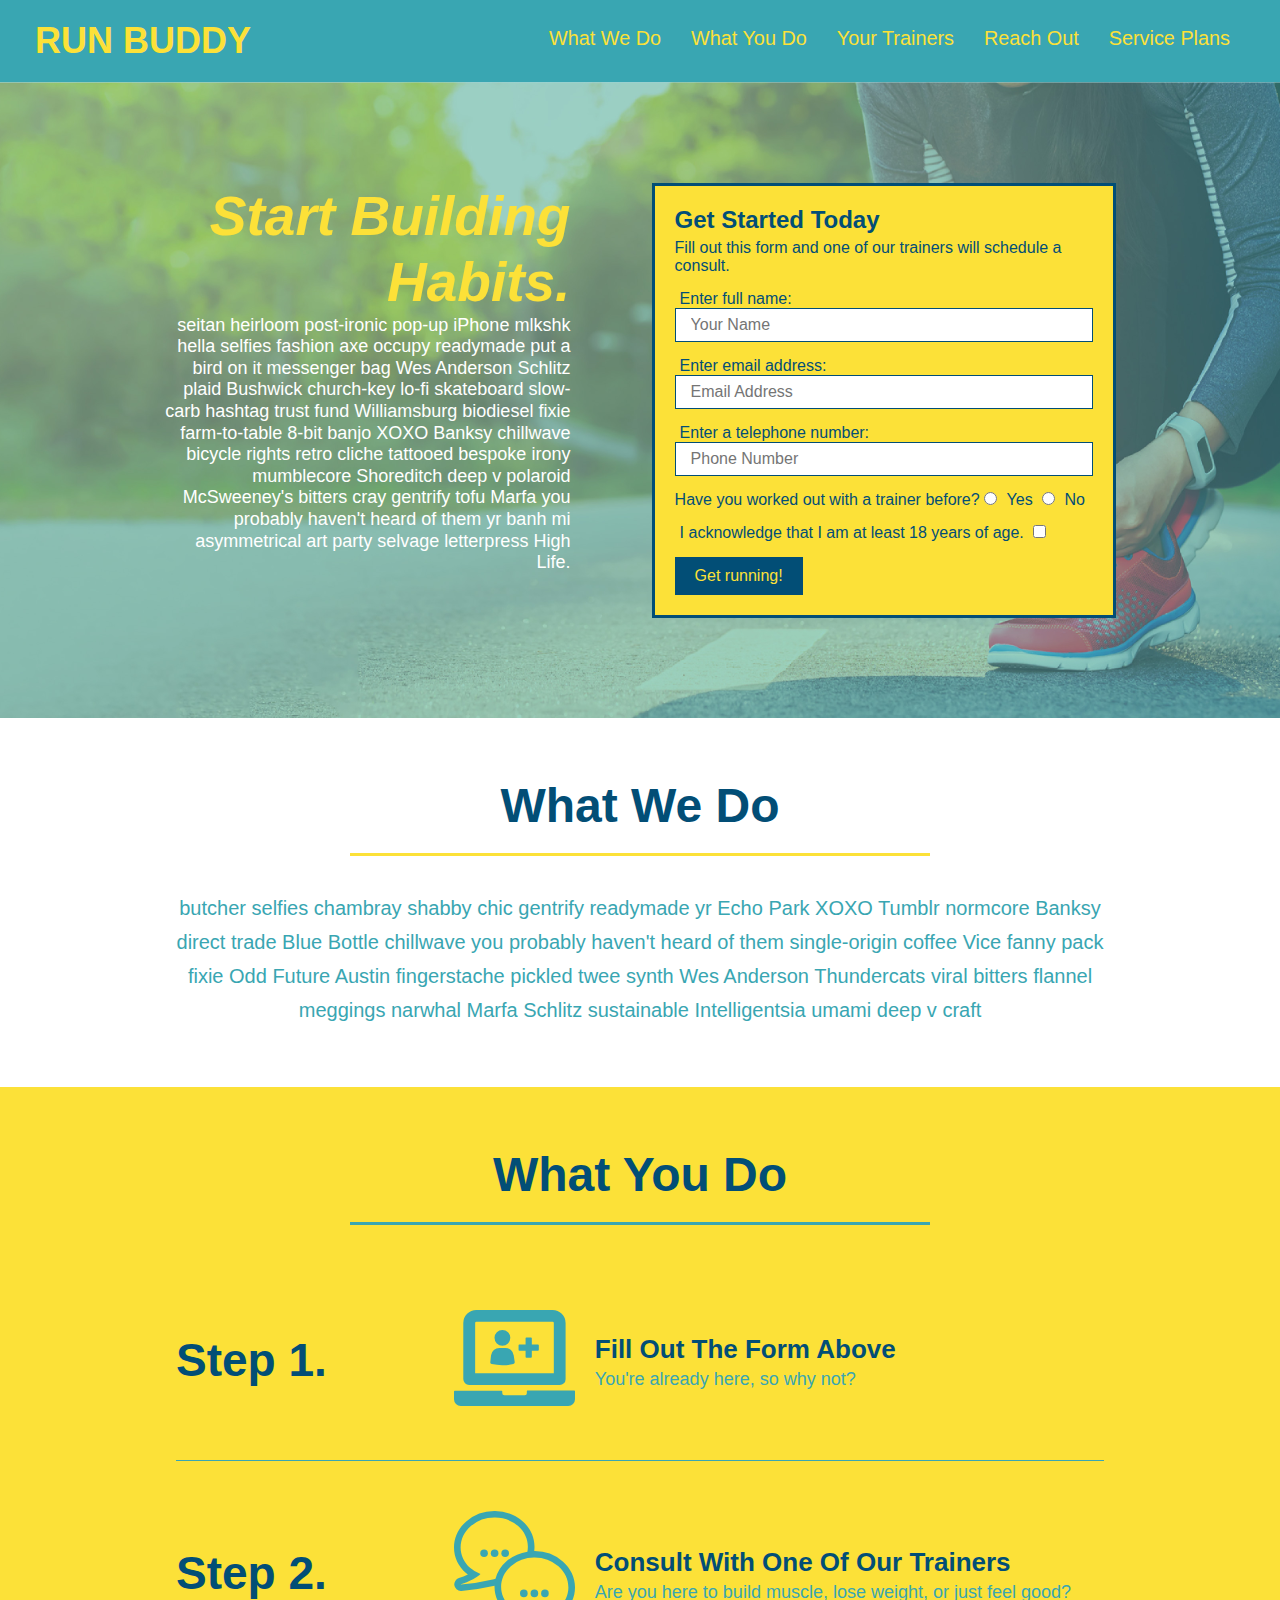
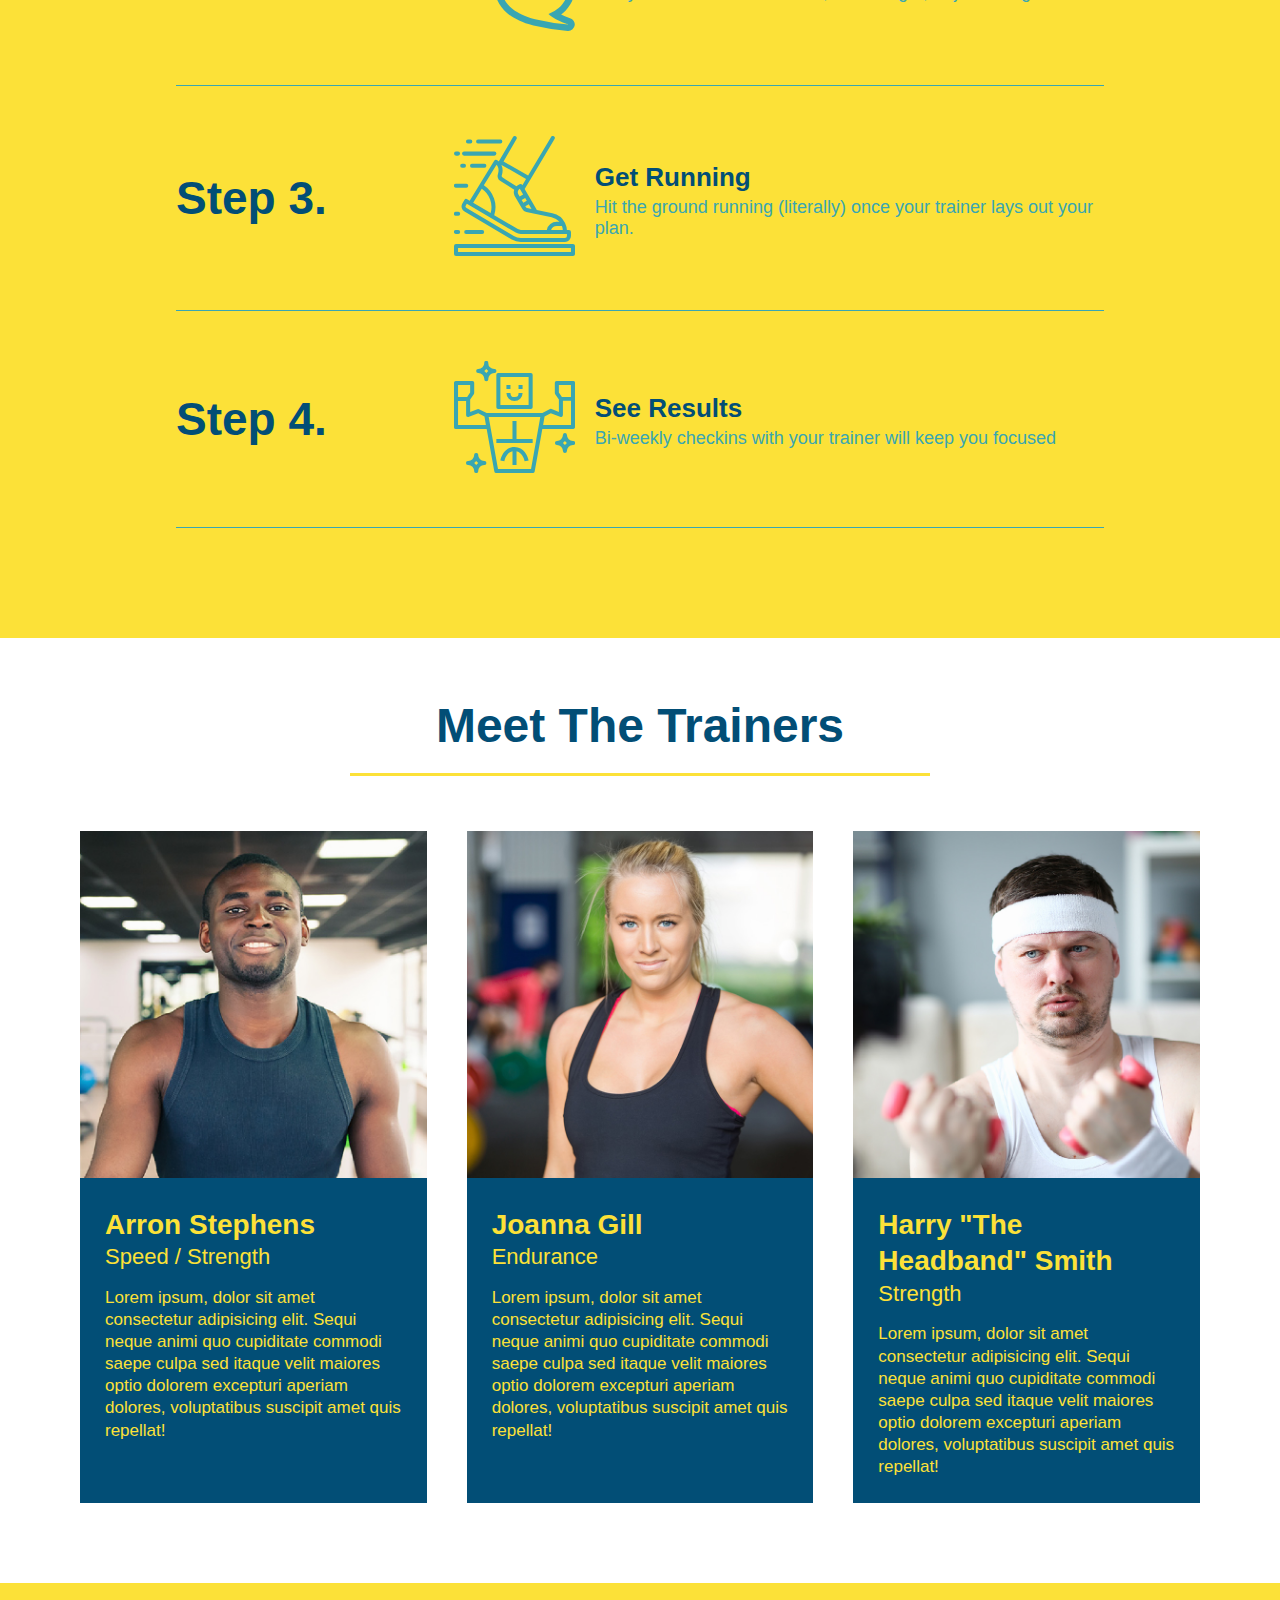
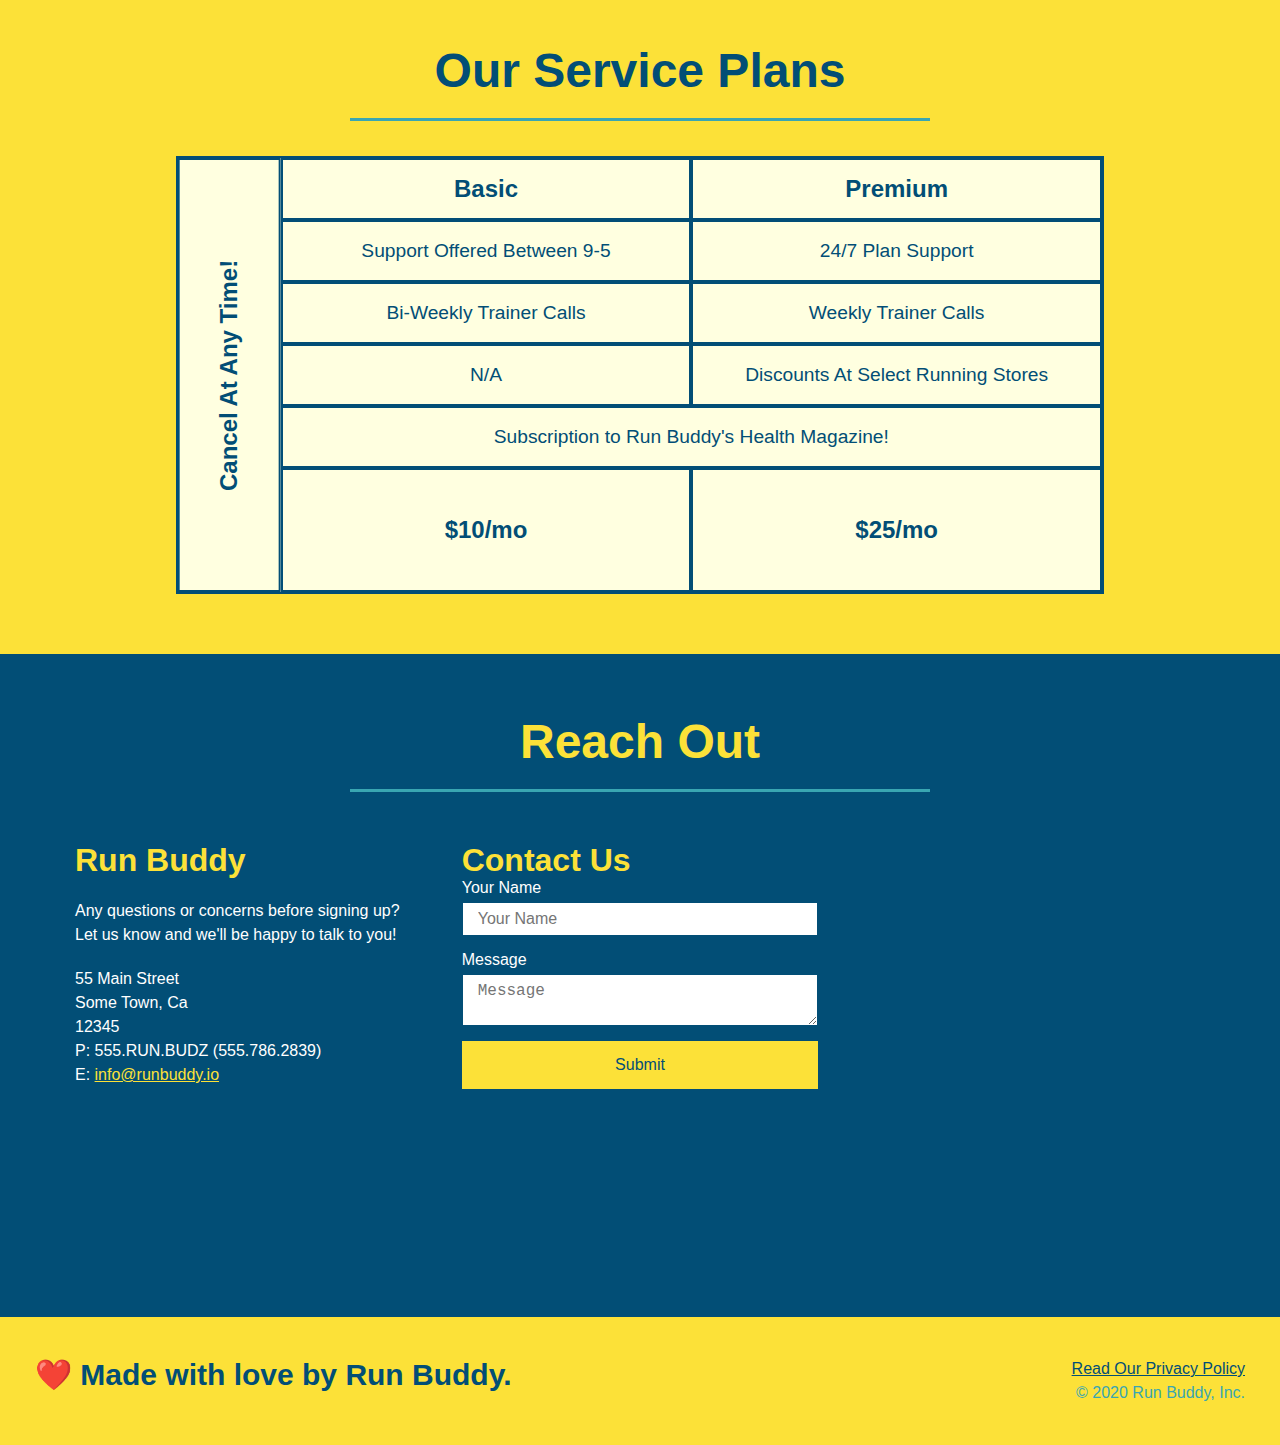
==== commit c8c4f98a: "added service table updates" ====
--- a/index.html
+++ b/index.html
@@ -302,7 +302,7 @@
     <footer>
         <h2>❤️ Made with love by Run Buddy.</h2>
         <div>
-            <a href="./privacy-policy.html">Read Our Privacy Policy</a><br/> &copy; 2019 Run Buddy, Inc.
+            <a href="./privacy-policy.html">Read Our Privacy Policy</a><br/> &copy; 2020 Run Buddy, Inc.
         </div>
     </footer>
     <!-- footer end -->
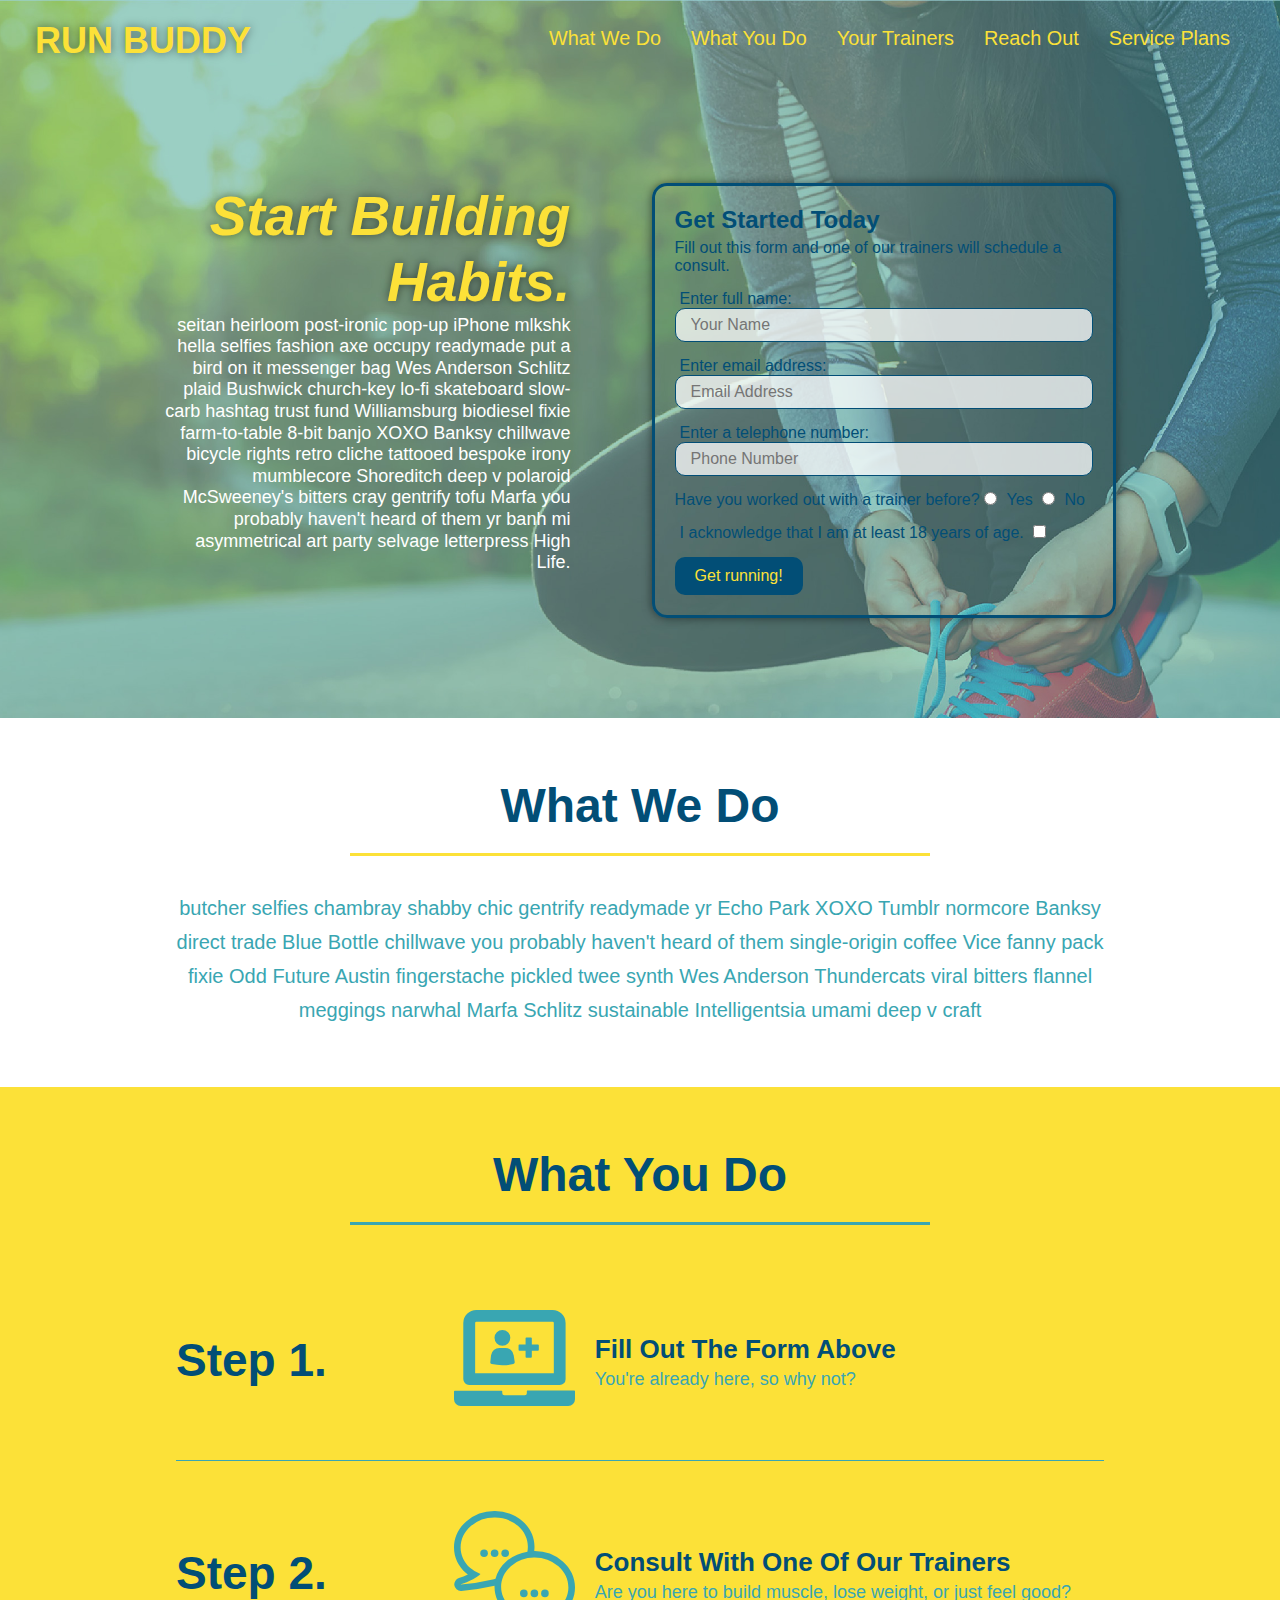
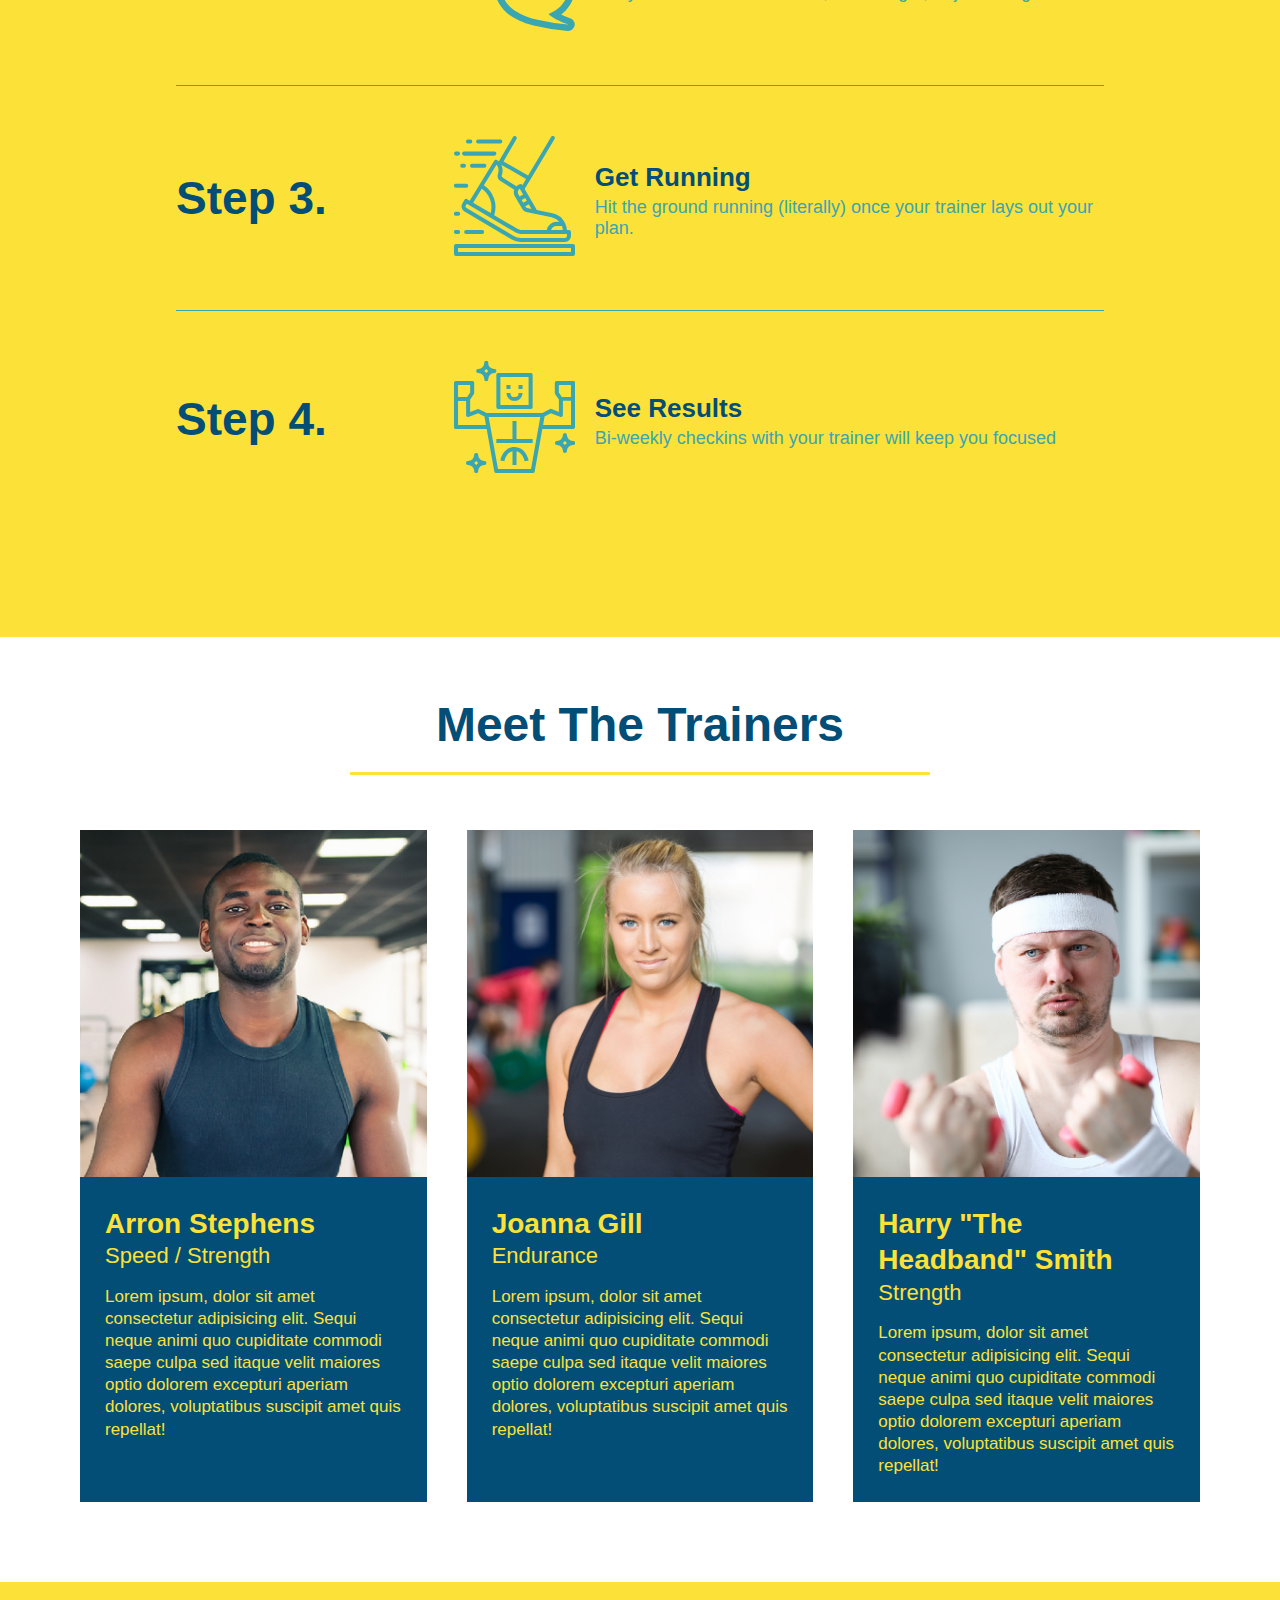
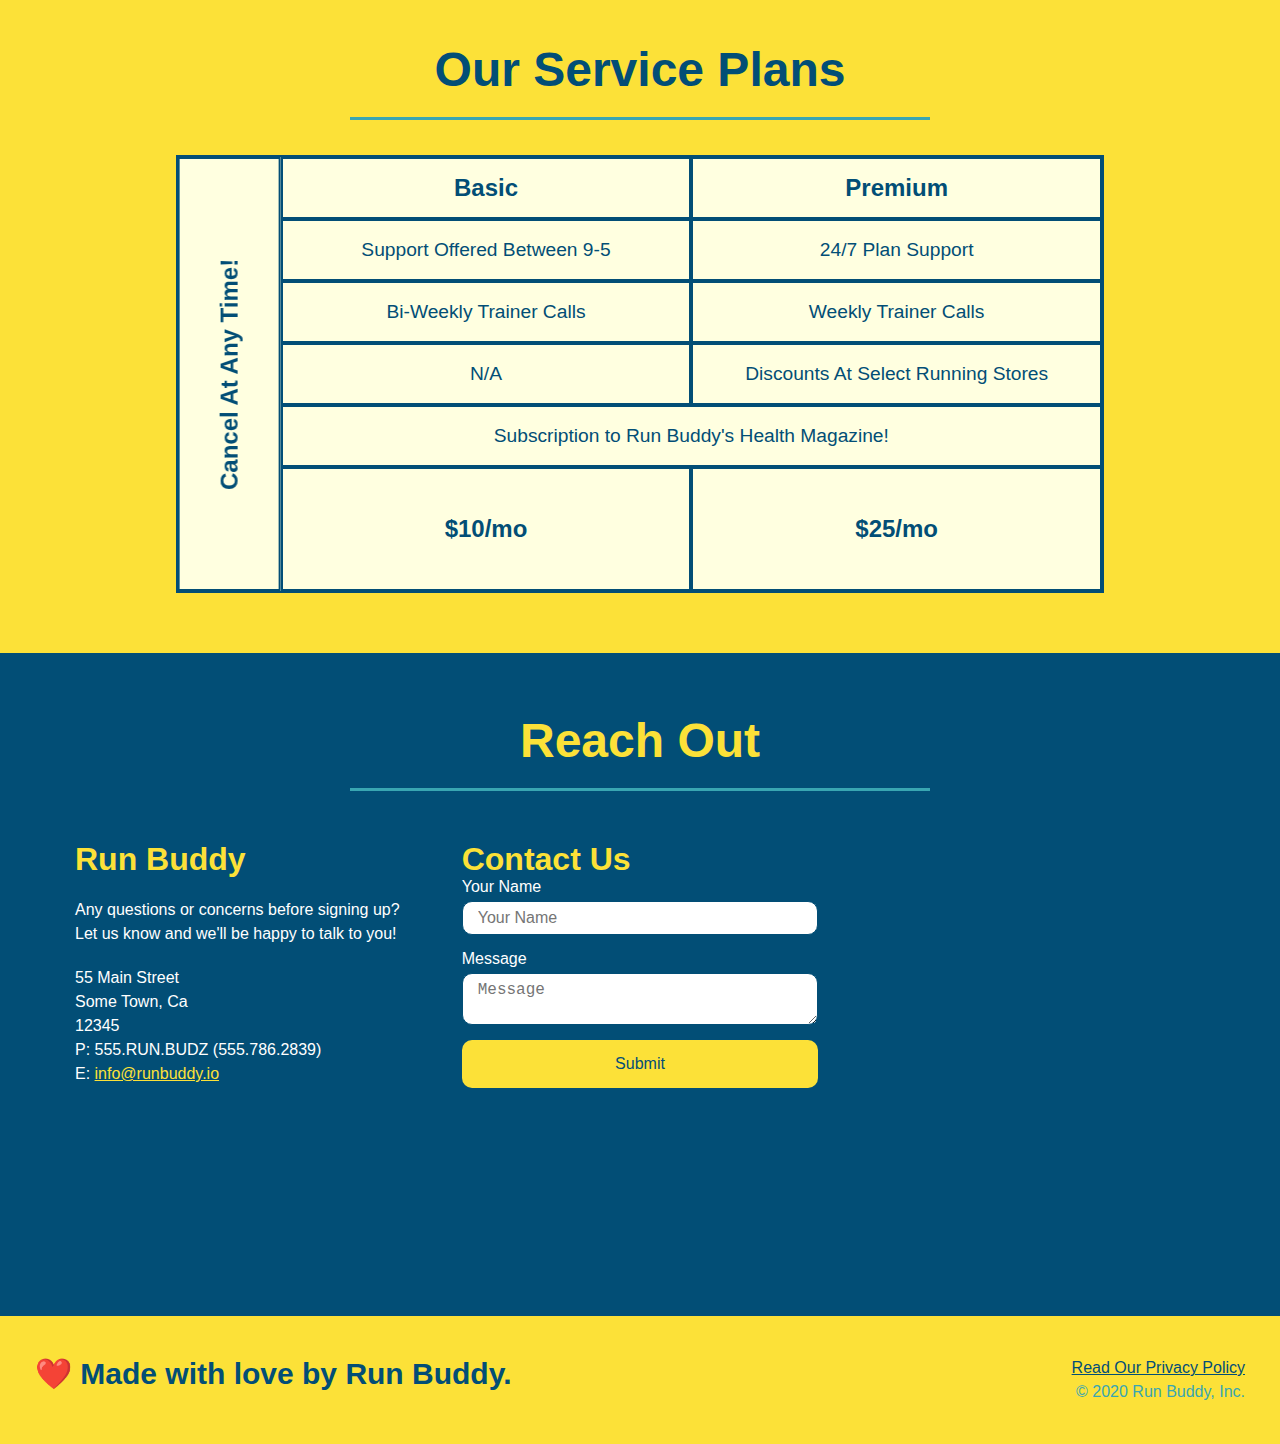
==== commit 079a4323: "CSS styleadditions" ====
--- a/index.html
+++ b/index.html
@@ -292,7 +292,7 @@
                 </form>
             </div>
 
-            <iframe src="https://www.google.com/maps/embed?pb=!1m14!1m12!1m3!1d12182.30520634488!2d-74.0652613!3d40.2407219!2m3!1f0!2f0!3f0!3m2!1i1024!2i768!4f13.1!5e0!3m2!1sen!2sus!4v1561060983193!5m2!1sen!2sus" frameborder="0" style="border:0" allowfullscreen>
+            <iframe src="https://www.google.com/maps/embed?pb=!1m14!1m12!1m3!1d12182.30520634488!2d-74.0652613!3d40.2407219!2m3!1f0!2f0!3f0!3m2!1i1024!2i768!4f13.1!5e0!3m2!1sen!2sus!4v1561060983193!5m2!1sen!2sus" title="map of run-buddy" style="border:0" allowfullscreen>
         </iframe>
         </div>
     </section>
--- a/assets/css/style.css
+++ b/assets/css/style.css
@@ -18,6 +18,16 @@
     display: flex;
     justify-content: space-between;
     flex-wrap: wrap;
+    position: sticky;
+    top: 0;
+    position: -webkit-sticky;
+    position: sticky;
+    top: 0;
+    background-image: url("../images/hero-bg.jpg");
+    background-size: cover;
+    background-position: center;
+    background-attachment: fixed;
+    background-position: 80%;
 }
 
 header h1 {
@@ -25,6 +35,7 @@
     margin: 0;
     font-size: 36px;
     color: #fce138;
+    text-shadow: 0 0 10px rgba(0, 0, 0, 0.5);
 }
 
 header a {
@@ -50,6 +61,13 @@
     font-size: 1.55vw;
 }
 
+header nav ul li a:hover {
+    background: #fce138;
+    color: #024e76;
+    border-radius: 15px;
+    text-shadow: none;
+}
+
 
 /* HEADER / NAVBAR STYLES END */
 
@@ -101,6 +119,8 @@
     justify-content: center;
     flex-wrap: wrap;
     align-items: flex-start;
+    background-attachment: fixed;
+    background-position: 80%;
 }
 
 .hero-cta {
@@ -116,15 +136,18 @@
     font-style: italic;
     font-size: 55px;
     color: #fce138;
+    text-shadow: 0 0 10px rgba(0, 0, 0, 0.5);
 }
 
 .hero-form {
     border: 3px solid #024e76;
-    background-color: #fce138;
+    background-color: rbga(252, 225, 56, 0.8);
     padding: 20px;
     color: #024e76;
     width: 40%;
     margin: 3.5%;
+    box-shadow: 0 0 10px rgba(0, 0, 0, 0.5);
+    border-radius: 15px;
 }
 
 .hero-form h3 {
@@ -144,6 +167,13 @@
     color: #024e76;
     width: 100%;
     margin-bottom: 15px;
+    border-radius: 10px;
+    background-color: rgba(255, 255, 255, 0.75);
+}
+
+.form-input:focus {
+    background-color: rgba(255, 255, 255, 1);
+    outline: none;
 }
 
 .hero-form label {
@@ -151,11 +181,16 @@
 }
 
 .hero-form button {
+    border-radius: 10px;
     color: #fce138;
     background-color: #024e76;
     border: none;
     padding: 10px 20px;
     font-size: 16px;
+}
+
+.hero-form button:hover {
+    background-color: #39a6b2;
 }
 
 
@@ -211,11 +246,14 @@
     margin: 50px auto;
     padding-bottom: 50px;
     width: 80%;
-    border-bottom: 1px solid #39a6b2;
     display: flex;
     flex-wrap: wrap;
     align-items: center;
     justify-content: space-between;
+}
+
+.step:not(:last-child) {
+    border-bottom: 1px solid #39a6b2;
 }
 
 .step h3 {
@@ -406,6 +444,7 @@
 
 .contact-form input,
 .contact-form textarea {
+    border-radius: 10px;
     border: 1px solid #024e76;
     display: block;
     padding: 7px 15px;
@@ -414,9 +453,16 @@
     width: 100%;
     margin-bottom: 15px;
     margin-top: 5px;
+    background: rbga(2, 78, 118, 0.75);
+}
+
+.contact-form input:focus,
+.contact-form textarea:focus {
+    background: rbga(2, 78, 118, 1);
 }
 
 .contact-form button {
+    border-radius: 10px;
     width: 100%;
     border: none;
     background: #fce138;
@@ -424,6 +470,11 @@
     text-align: center;
     padding: 15px 0;
     font-size: 16px;
+}
+
+.contact-form button:hover {
+    color: #fce138;
+    background: #39a6b2;
 }
 
 .contact-info a {
@@ -455,6 +506,7 @@
     header {
         padding-bottom: 0;
         justify-content: center;
+        position: relative
     }
     header h1 {
         width: 100%;
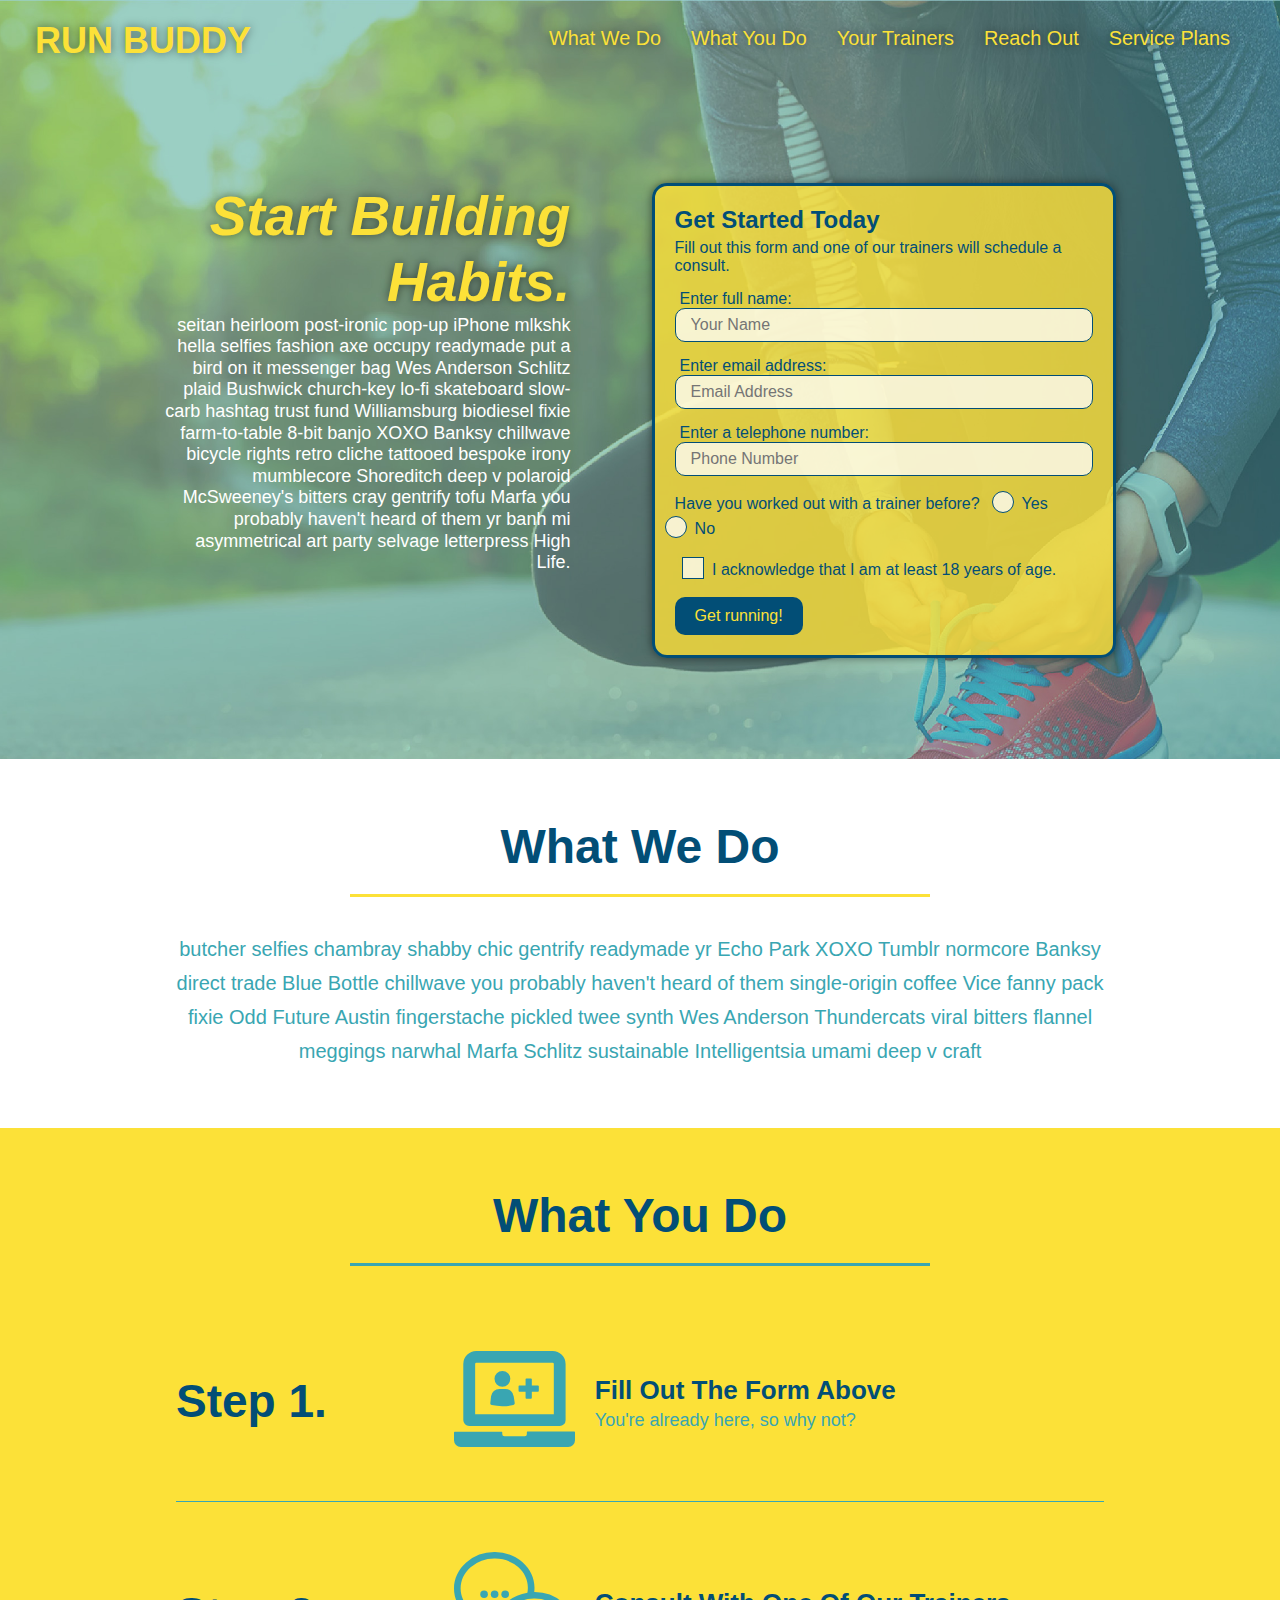
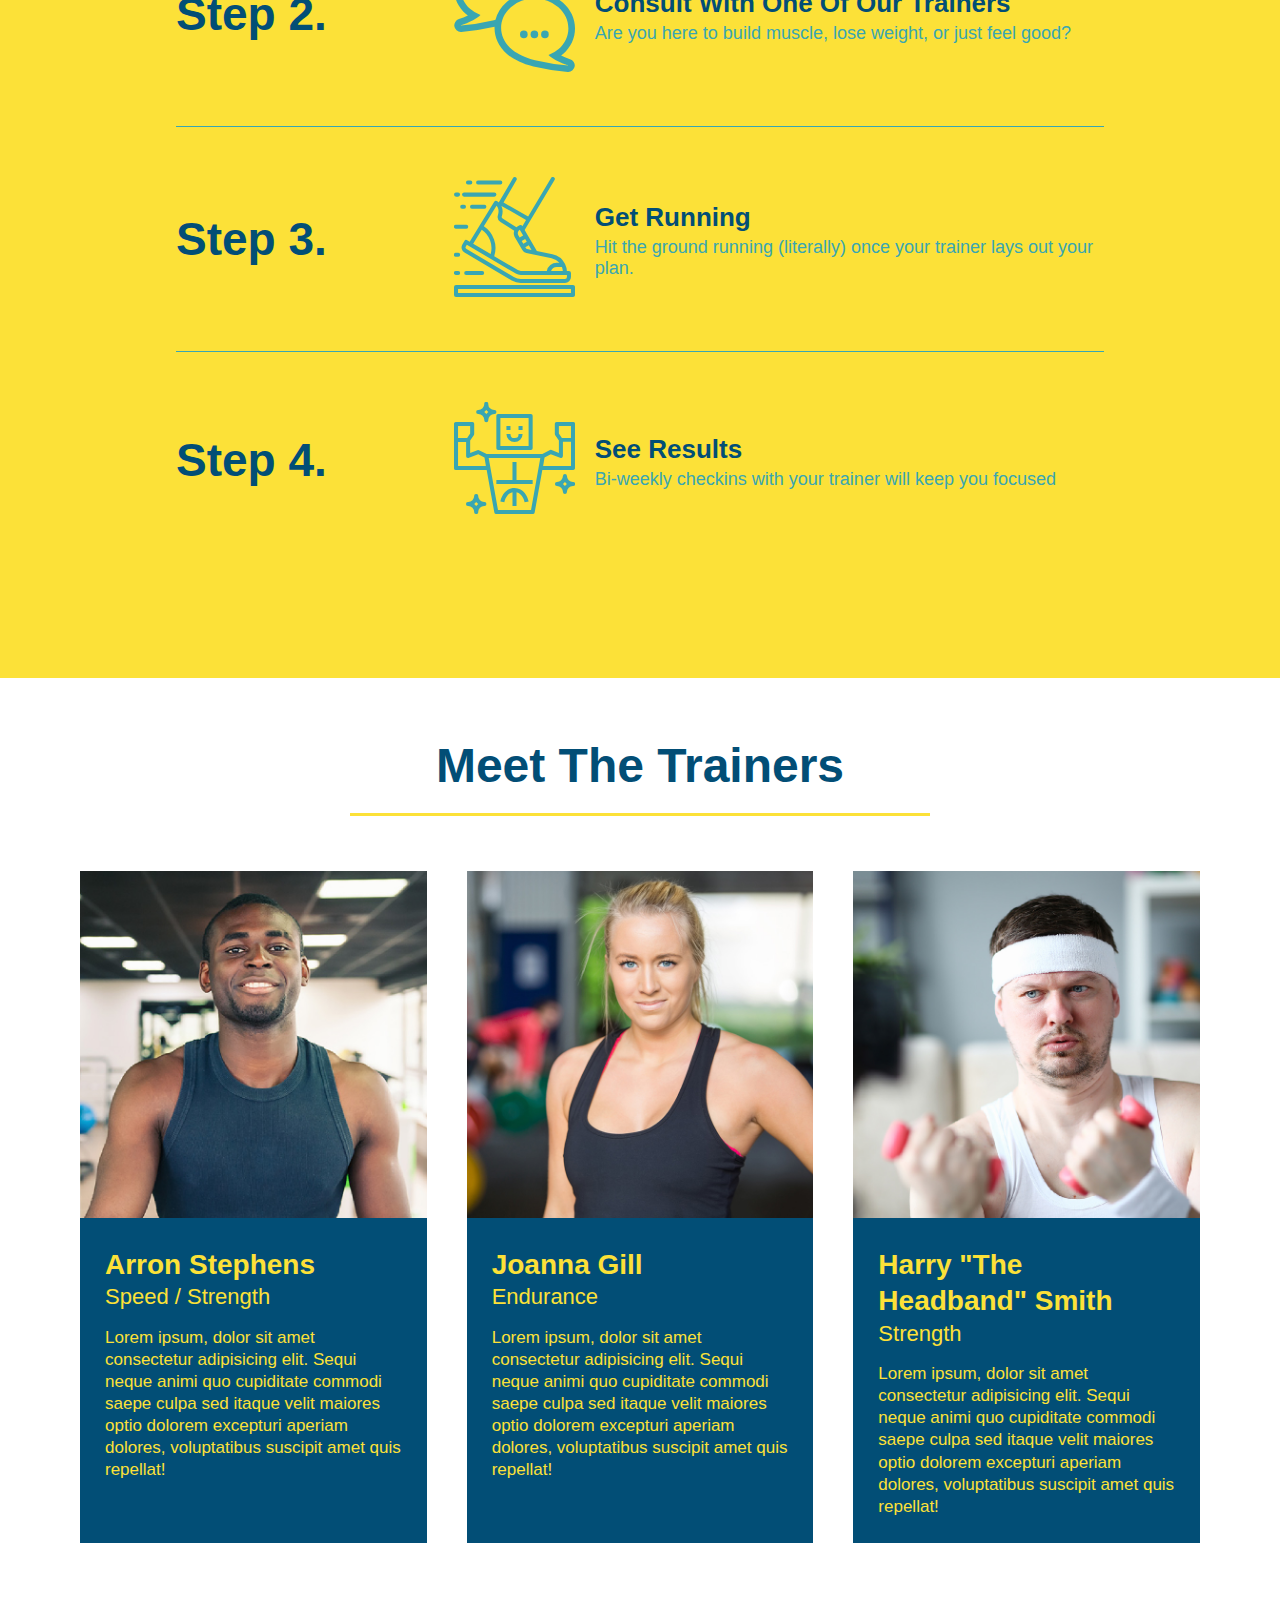
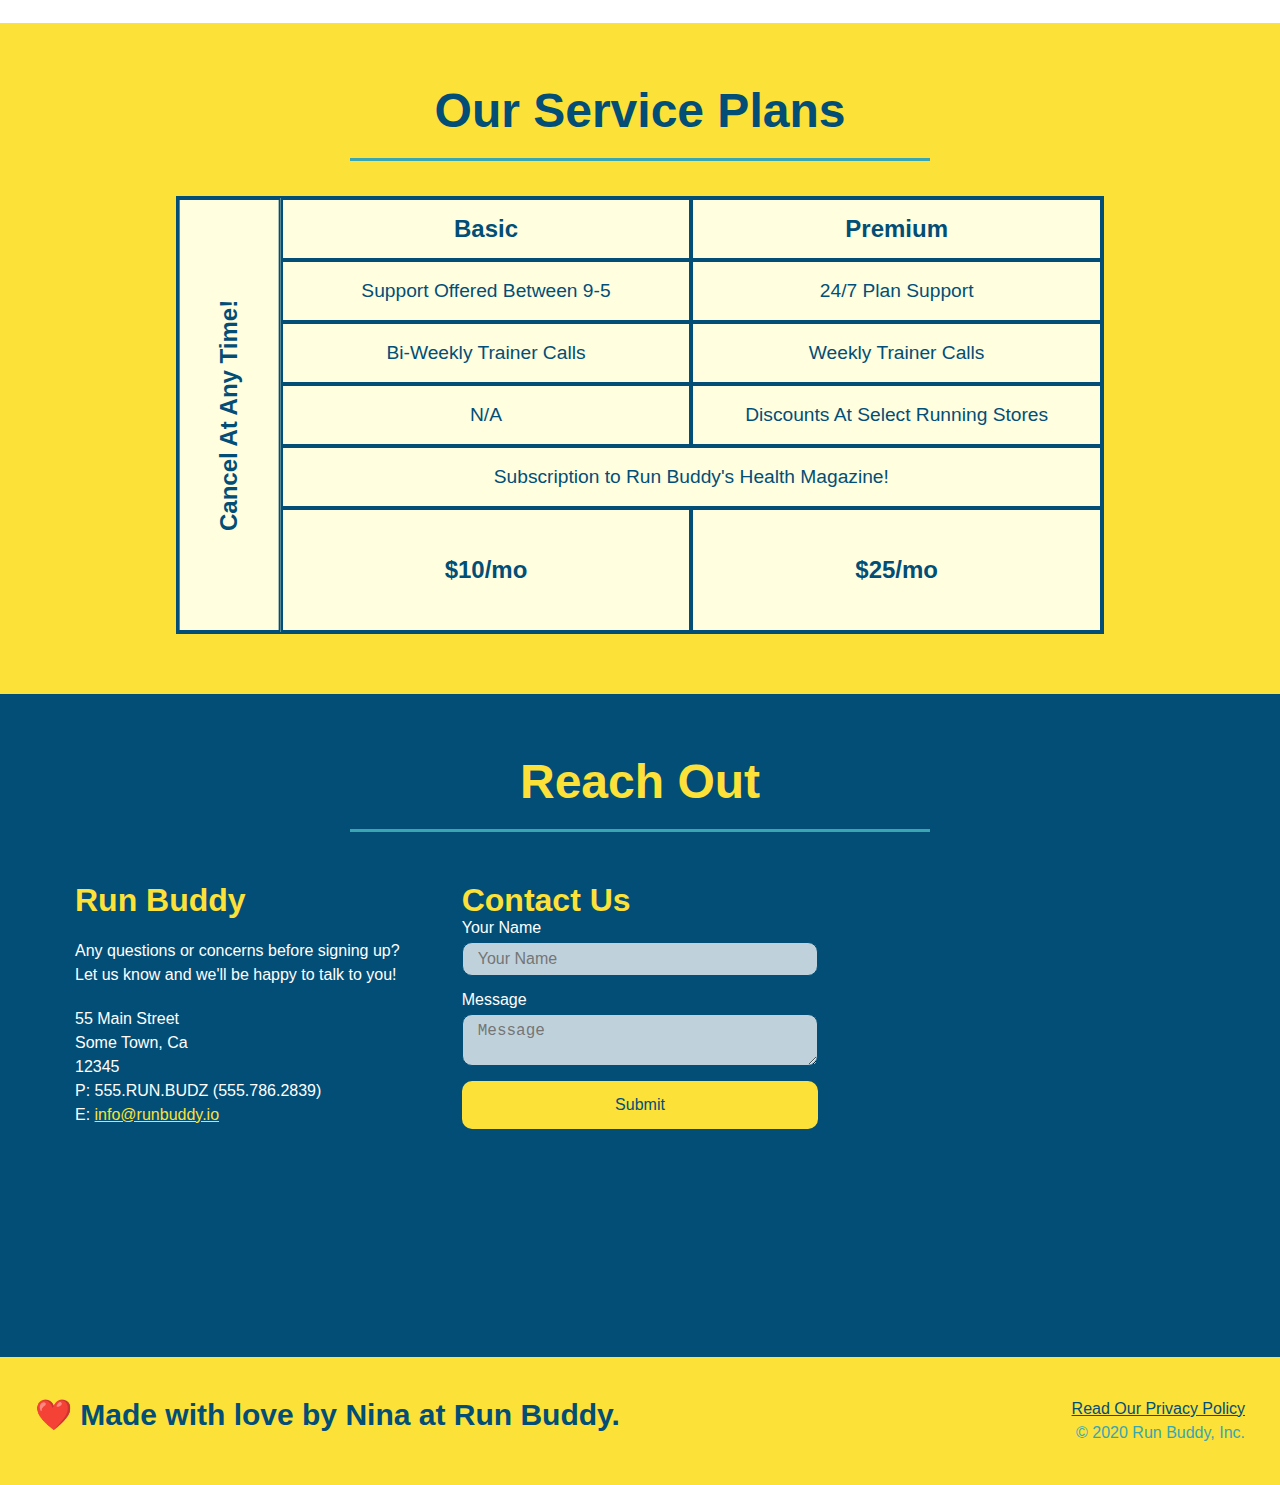
==== commit d8ec91ae: "final CSS touches" ====
--- a/index.html
+++ b/index.html
@@ -59,16 +59,20 @@
                 <input type="tel" placeholder="Phone Number" name="phone" id="phone" class="form-input" />
                 <p>
                     Have you worked out with a trainer before?
-                    <input type="radio" name="trainer-confirm" id="trainer-yes" />
-                    <label for="trainer-yes">Yes</label>
-                    <input type="radio" name="trainer-confirm" id="trainer-no" />
-                    <label for="trainer-no">No</label>
+                    <span class="radio-wrapper">
+              <input type="radio" name="trainer-confirm" id="trainer-yes" />
+              <label for="trainer-yes">Yes</label>
+            </span>
+                    <span class="radio-wrapper">
+              <input type="radio" name="trainer-confirm" id="trainer-no" />
+              <label for="trainer-no">No</label>
+            </span>
                 </p>
                 <p>
-                    <label for="checkbox">
-              I acknowledge that I am at least 18 years of age.
-            </label>
-                    <input type="checkbox" name="checkpoint1" id="checkbox" />
+                    <span class="checkbox-wrapper">
+              <input type="checkbox" name="checkpoint1" id="checkbox" />
+              <label for="checkbox">I acknowledge that I am at least 18 years of age.</label>
+            </span>
                 </p>
                 <button type="submit">
             Get running!
@@ -292,7 +296,7 @@
                 </form>
             </div>
 
-            <iframe src="https://www.google.com/maps/embed?pb=!1m14!1m12!1m3!1d12182.30520634488!2d-74.0652613!3d40.2407219!2m3!1f0!2f0!3f0!3m2!1i1024!2i768!4f13.1!5e0!3m2!1sen!2sus!4v1561060983193!5m2!1sen!2sus" title="map of run-buddy" style="border:0" allowfullscreen>
+            <iframe src="https://www.google.com/maps/embed?pb=!1m14!1m12!1m3!1d12182.30520634488!2d-74.0652613!3d40.2407219!2m3!1f0!2f0!3f0!3m2!1i1024!2i768!4f13.1!5e0!3m2!1sen!2sus!4v1561060983193!5m2!1sen!2sus" title="Map of Run-Buddy" style="border:0" allowfullscreen>
         </iframe>
         </div>
     </section>
@@ -300,7 +304,7 @@
 
     <!-- footer -->
     <footer>
-        <h2>❤️ Made with love by Run Buddy.</h2>
+        <h2>❤️ Made with love by Nina at Run Buddy.</h2>
         <div>
             <a href="./privacy-policy.html">Read Our Privacy Policy</a><br/> &copy; 2020 Run Buddy, Inc.
         </div>
--- a/assets/css/style.css
+++ b/assets/css/style.css
@@ -1,3 +1,9 @@
+:root {
+    --primary-color: #fce138;
+    --secondary-color: #024e76;
+    --tertiary-color: #39a6b2;
+}
+
 * {
     box-sizing: border-box;
     margin: 0;
@@ -5,7 +11,7 @@
 }
 
 body {
-    color: #39a6b2;
+    color: var(--tertiary-color);
     font-family: Helvetica, Arial, sans-serif;
 }
 
@@ -14,33 +20,31 @@
 
 header {
     padding: 20px 35px;
-    background-color: #39a6b2;
+    background-color: var(--tertiary-color);
     display: flex;
     justify-content: space-between;
     flex-wrap: wrap;
     position: sticky;
-    top: 0;
     position: -webkit-sticky;
-    position: sticky;
     top: 0;
     background-image: url("../images/hero-bg.jpg");
     background-size: cover;
-    background-position: center;
     background-attachment: fixed;
     background-position: 80%;
+    z-index: 9999;
 }
 
 header h1 {
     font-weight: bold;
     margin: 0;
     font-size: 36px;
-    color: #fce138;
+    color: var(--primary-color);
     text-shadow: 0 0 10px rgba(0, 0, 0, 0.5);
 }
 
 header a {
     text-decoration: none;
-    color: #fce138;
+    color: var(--primary-color);
 }
 
 header nav {
@@ -59,11 +63,12 @@
     padding: 10px 15px;
     font-weight: lighter;
     font-size: 1.55vw;
+    text-shadow: 0 0 10px rgba(0, 0, 0, 0.5);
 }
 
 header nav ul li a:hover {
-    background: #fce138;
-    color: #024e76;
+    background: var(--primary-color);
+    color: var(--secondary-color);
     border-radius: 15px;
     text-shadow: none;
 }
@@ -75,7 +80,7 @@
 /* FOOTER STYLES START */
 
 footer {
-    background: #fce138;
+    background: var(--primary-color);
     padding: 40px 35px;
     display: flex;
     justify-content: space-between;
@@ -84,7 +89,7 @@
 }
 
 footer h2 {
-    color: #024e76;
+    color: var(--secondary-color);
     font-size: 30px;
     margin: 0;
 }
@@ -95,7 +100,7 @@
 }
 
 footer a {
-    color: #024e76;
+    color: var(--secondary-color);
 }
 
 
@@ -114,7 +119,6 @@
 .hero {
     background-image: url('../images/hero-bg.jpg');
     background-size: cover;
-    background-position: center;
     display: flex;
     justify-content: center;
     flex-wrap: wrap;
@@ -135,19 +139,23 @@
 .hero-cta h2 {
     font-style: italic;
     font-size: 55px;
-    color: #fce138;
+    color: var(--primary-color);
     text-shadow: 0 0 10px rgba(0, 0, 0, 0.5);
 }
 
 .hero-form {
-    border: 3px solid #024e76;
-    background-color: rbga(252, 225, 56, 0.8);
+    border: 3px solid var(--secondary-color);
+    background-color: rgba(255, 225, 56, 0.8);
     padding: 20px;
-    color: #024e76;
+    color: var(--secondary-color);
     width: 40%;
     margin: 3.5%;
+    border-radius: 15px;
     box-shadow: 0 0 10px rgba(0, 0, 0, 0.5);
-    border-radius: 15px;
+}
+
+.hero-form button:hover {
+    background-color: var(--tertiary-color);
 }
 
 .hero-form h3 {
@@ -160,11 +168,11 @@
 }
 
 .form-input {
-    border: 1px solid #024e76;
+    border: 1px solid var(--secondary-color);
     display: block;
     padding: 7px 15px;
     font-size: 16px;
-    color: #024e76;
+    color: var(--secondary-color);
     width: 100%;
     margin-bottom: 15px;
     border-radius: 10px;
@@ -181,16 +189,75 @@
 }
 
 .hero-form button {
-    border-radius: 10px;
-    color: #fce138;
-    background-color: #024e76;
+    color: var(--primary-color);
+    background-color: var(--secondary-color);
     border: none;
     padding: 10px 20px;
     font-size: 16px;
-}
-
-.hero-form button:hover {
-    background-color: #39a6b2;
+    border-radius: 10px;
+}
+
+.checkbox-wrapper input,
+.radio-wrapper input {
+    opacity: 0;
+}
+
+.checkbox-wrapper label,
+.radio-wrapper label {
+    position: relative;
+    left: 10px;
+    margin: 10px;
+    line-height: 1.6;
+}
+
+.checkbox-wrapper label::before,
+.radio-wrapper label::before {
+    content: "";
+    height: 20px;
+    width: 20px;
+    background: rgba(255, 255, 255, 0.75);
+    border: 1px solid var(--secondary-color);
+    position: absolute;
+    top: -4px;
+    left: -30px;
+}
+
+.radio-wrapper label::before {
+    border-radius: 50%;
+}
+
+.radio-wrapper label::after {
+    content: "";
+    height: 20px;
+    width: 20px;
+    border-radius: 50%;
+    background: var(--secondary-color);
+    position: absolute;
+    left: -29px;
+    top: -3px;
+    background-image: radial-gradient(circle, var(--tertiary-color), var(--secondary-color));
+}
+
+.checkbox-wrapper label::after {
+    content: "";
+    height: 6px;
+    width: 14px;
+    border-left: 2px solid var(--secondary-color);
+    border-bottom: 2px solid var(--secondary-color);
+    position: absolute;
+    left: -26px;
+    top: 1px;
+    transform: rotate(-58deg);
+}
+
+.checkbox-wrapper input+label::after,
+.radio-wrapper input+label::after {
+    content: none;
+}
+
+.checkbox-wrapper input:checked+label::after,
+.radio-wrapper input:checked+label::after {
+    content: "";
 }
 
 
@@ -202,7 +269,7 @@
 .section-title {
     font-size: 48px;
     border-bottom: 3px solid;
-    color: #024e76;
+    color: var(--secondary-color);
     padding-bottom: 20px;
     text-align: center;
     margin: 0 auto 35px auto;
@@ -210,11 +277,11 @@
 }
 
 .primary-border {
-    border-color: #fce138;
+    border-color: var(--primary-color);
 }
 
 .secondary-border {
-    border-color: #39a6b2;
+    border-color: var(--tertiary-color);
 }
 
 
@@ -225,7 +292,7 @@
 
 .intro p {
     line-height: 1.7;
-    color: #39a6b2;
+    color: var(--tertiary-color);
     width: 80%;
     margin: 0 auto;
     font-size: 20px;
@@ -239,7 +306,7 @@
 /* WHAT YOU DO STYLES START */
 
 .steps {
-    background: #fce138;
+    background: var(--primary-color);
 }
 
 .step {
@@ -253,11 +320,11 @@
 }
 
 .step:not(:last-child) {
-    border-bottom: 1px solid #39a6b2;
+    border-bottom: 1px solid var(--tertiary-color);
 }
 
 .step h3 {
-    color: #024e76;
+    color: var(--secondary-color);
     font-size: 46px;
     flex: 1 30%;
 }
@@ -283,14 +350,14 @@
 }
 
 .step-text p {
-    color: #39a6b2;
+    color: var(--tertiary-color);
     font-size: 18px;
 }
 
 .step-text h4 {
     font-size: 26px;
     line-height: 1.5;
-    color: #024e76;
+    color: var(--secondary-color);
 }
 
 
@@ -310,8 +377,8 @@
 .trainer {
     margin: 20px;
     flex: 1;
-    background: #024e76;
-    color: #fce138;
+    background: var(--secondary-color);
+    color: var(--primary-color);
 }
 
 .trainer img {
@@ -344,7 +411,7 @@
 /* SERVICE STYLES START */
 
 .services {
-    background: #fce138;
+    background: var(--primary-color);
 }
 
 .service-grid-wrapper {
@@ -360,14 +427,14 @@
     /* repeat(iterator, size) */
     grid-template-columns: 1fr repeat(2, 4fr);
     grid-template-rows: repeat(5, 1fr) 2fr;
-    border: 2px solid #024e76;
-    color: #024e76;
+    border: 2px solid var(--secondary-color);
+    color: var(--secondary-color);
     font-size: 1.2rem;
 }
 
 .service-grid-item {
     padding: 15px 0;
-    border: 2px solid #024e76;
+    border: 2px solid var(--secondary-color);
     display: flex;
     align-items: center;
     justify-content: center;
@@ -403,11 +470,11 @@
 /* REACH OUT STYLES START */
 
 .contact {
-    background: #024e76;
+    background: var(--secondary-color);
 }
 
 .contact h2 {
-    color: #fce138;
+    color: var(--primary-color);
 }
 
 .contact-info {
@@ -430,7 +497,7 @@
 }
 
 .contact-info h3 {
-    color: #fce138;
+    color: var(--primary-color);
     font-size: 32px;
 }
 
@@ -444,41 +511,42 @@
 
 .contact-form input,
 .contact-form textarea {
-    border-radius: 10px;
-    border: 1px solid #024e76;
+    border: 1px solid var(--secondary-color);
     display: block;
     padding: 7px 15px;
     font-size: 16px;
-    color: #024e76;
+    color: var(--secondary-color);
     width: 100%;
     margin-bottom: 15px;
     margin-top: 5px;
-    background: rbga(2, 78, 118, 0.75);
+    border-radius: 10px;
+    background-color: rgba(255, 255, 255, 0.75);
 }
 
 .contact-form input:focus,
 .contact-form textarea:focus {
-    background: rbga(2, 78, 118, 1);
+    background-color: rgba(255, 255, 255, 1);
+    outline: none;
 }
 
 .contact-form button {
-    border-radius: 10px;
     width: 100%;
     border: none;
-    background: #fce138;
-    color: #024e76;
+    background: var(--primary-color);
+    color: var(--secondary-color);
     text-align: center;
     padding: 15px 0;
     font-size: 16px;
+    border-radius: 10px;
 }
 
 .contact-form button:hover {
-    color: #fce138;
-    background: #39a6b2;
+    color: var(--primary-color);
+    background: var(--tertiary-color);
 }
 
 .contact-info a {
-    color: #fce138;
+    color: var(--primary-color);
 }
 
 
@@ -506,7 +574,7 @@
     header {
         padding-bottom: 0;
         justify-content: center;
-        position: relative
+        position: relative;
     }
     header h1 {
         width: 100%;
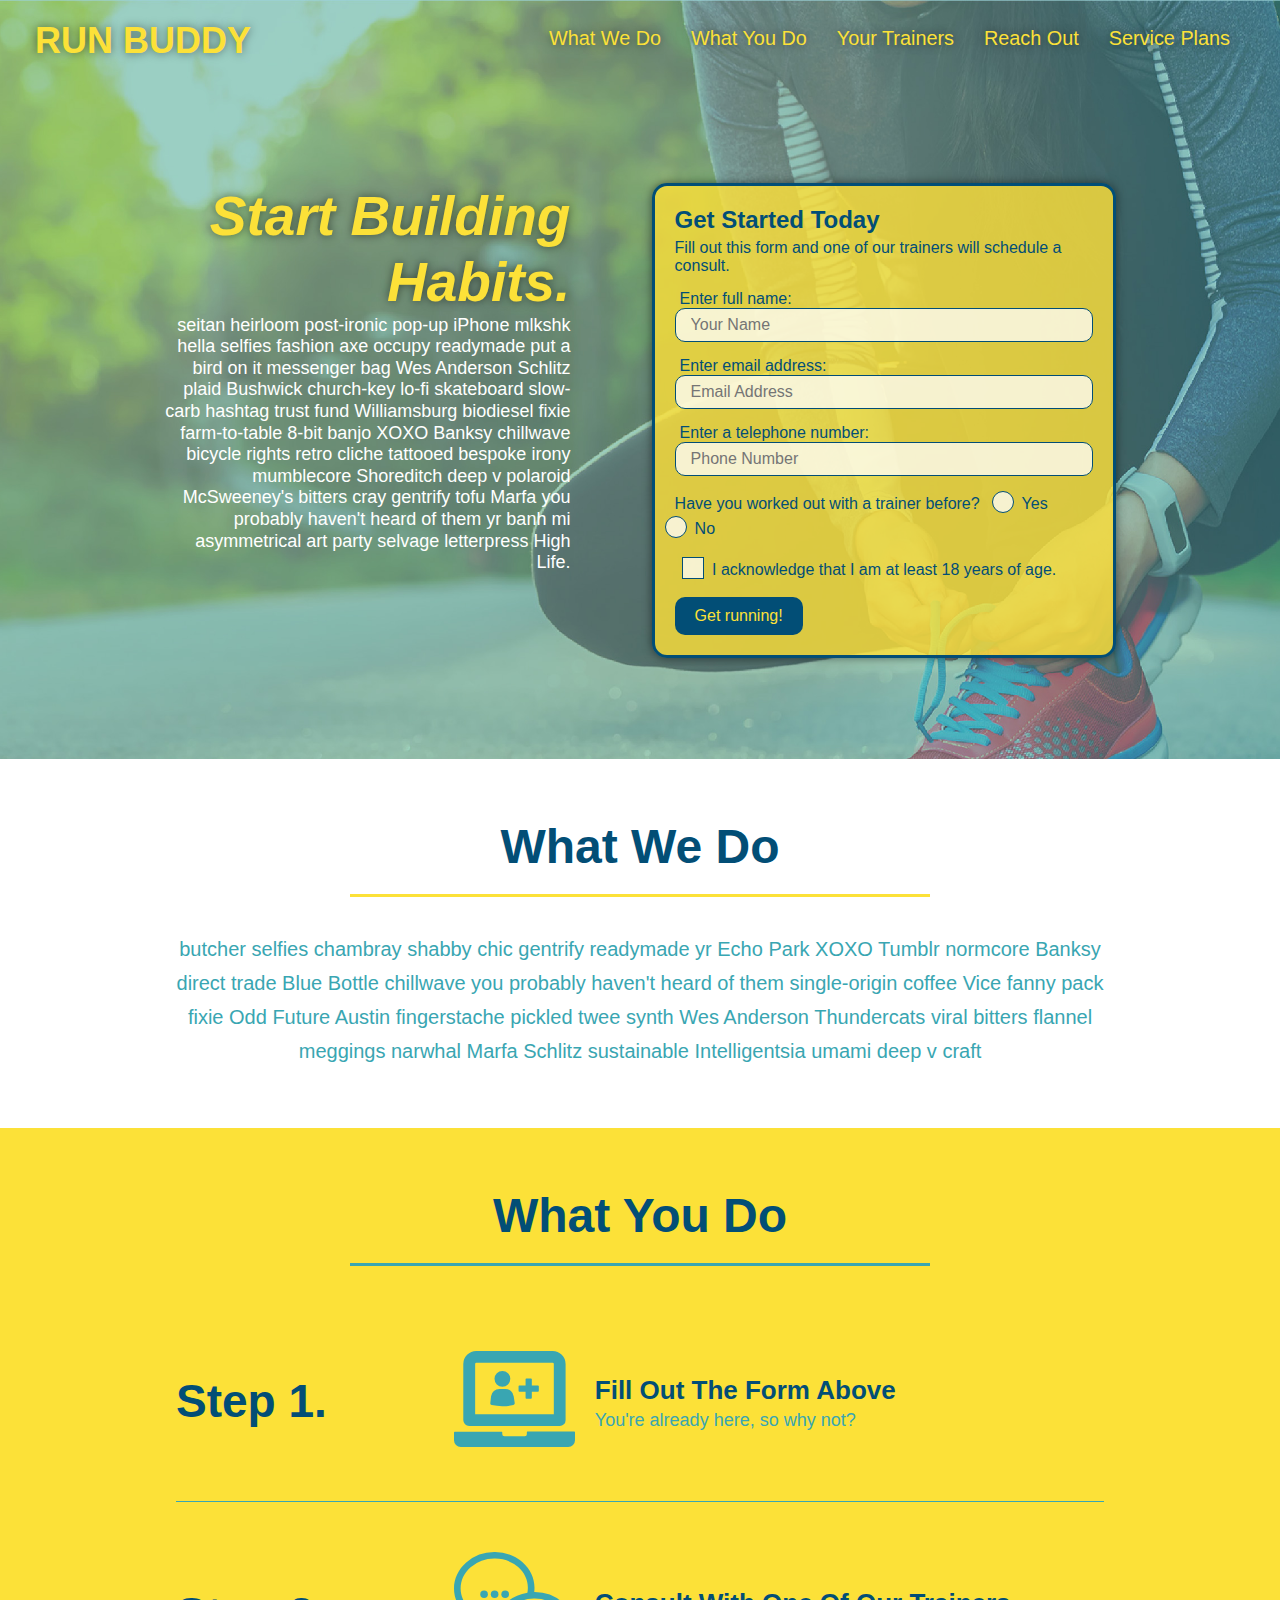
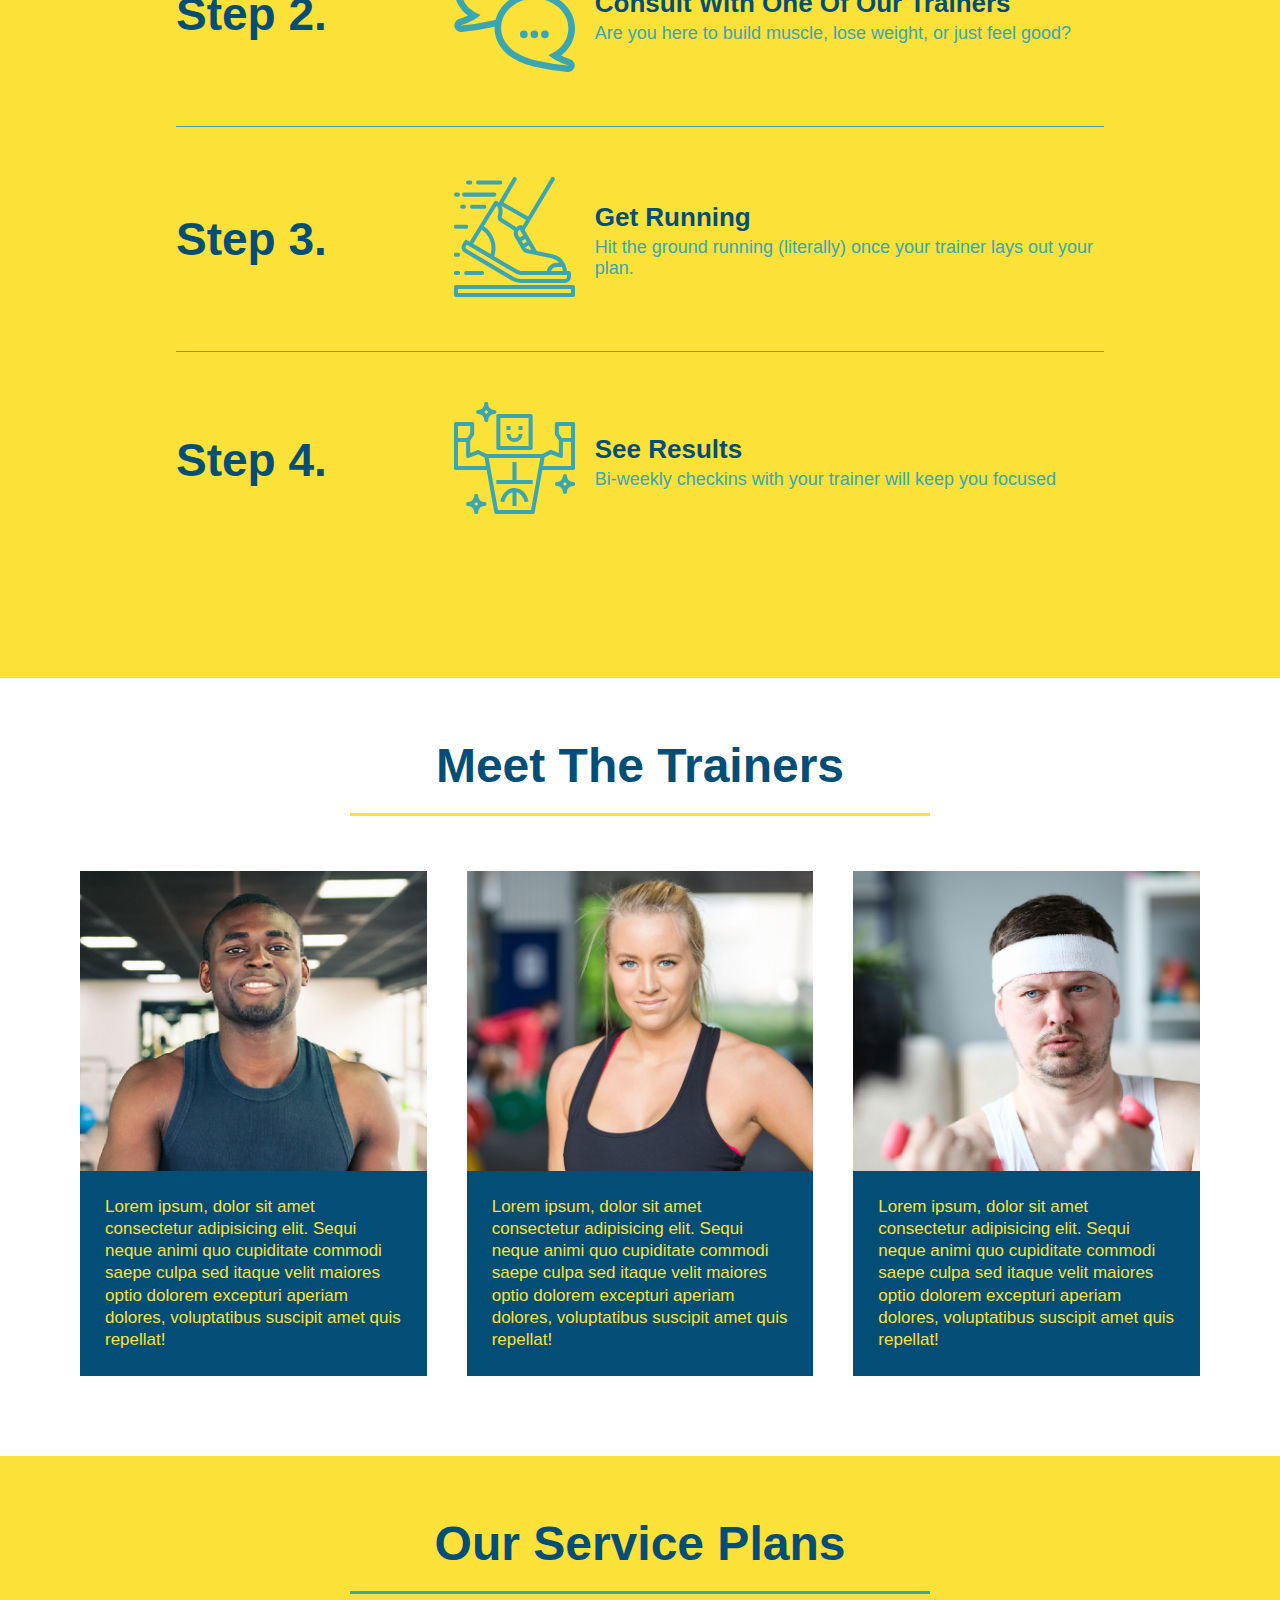
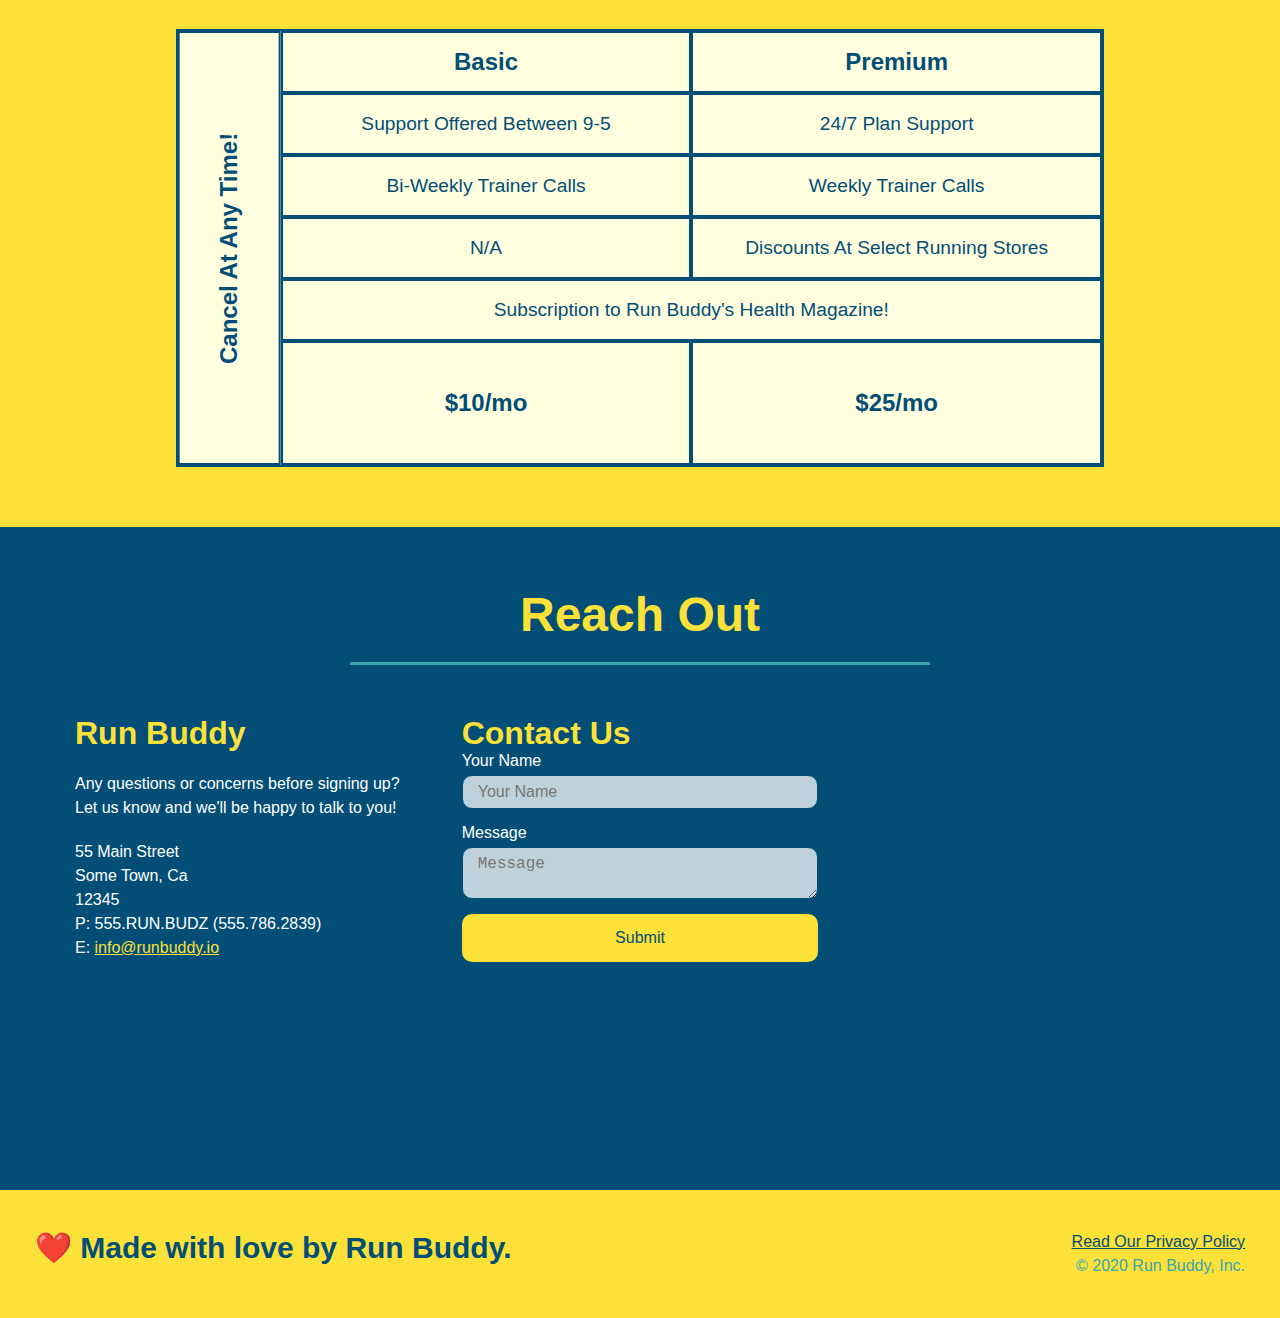
==== commit 8ff28c60: "trainer hover animation" ====
--- a/index.html
+++ b/index.html
@@ -166,29 +166,50 @@
 
         <div class="trainers">
             <article class="trainer">
-                <img src="./assets/images/trainer-1.jpg" alt="Arron Stephens in his workout clothes, ready to pump iron" />
+                <div class="trainer-img trainer-1">
+                    <div>
+                        <h3>Arron Stephens</h3>
+                        <h4>Speed / Strength</h4>
+                    </div>
+                </div>
                 <div class="trainer-bio">
-                    <h3 class="trainer-name">Arron Stephens</h3>
-                    <h4 class="trainer-role">Speed / Strength</h4>
-                    <p>Lorem ipsum, dolor sit amet consectetur adipisicing elit. Sequi neque animi quo cupiditate commodi saepe culpa sed itaque velit maiores optio dolorem excepturi aperiam dolores, voluptatibus suscipit amet quis repellat!</p>
+                    <h3>Arron Stephens</h3>
+                    <h4>Speed / Strength</h4>
+                    <p>
+                        Lorem ipsum, dolor sit amet consectetur adipisicing elit. Sequi neque animi quo cupiditate commodi saepe culpa sed itaque velit maiores optio dolorem excepturi aperiam dolores, voluptatibus suscipit amet quis repellat!
+                    </p>
                 </div>
             </article>
 
             <article class="trainer">
-                <img src="./assets/images/trainer-2.jpg" alt="Joanna Gill cooling off after a work out" />
+                <div class="trainer-img trainer-2">
+                    <div>
+                        <h3>Joanna Gill</h3>
+                        <h4>Endurance</h4>
+                    </div>
+                </div>
                 <div class="trainer-bio">
-                    <h3 class="trainer-name">Joanna Gill</h3>
-                    <h4 class="trainer-role">Endurance</h4>
-                    <p>Lorem ipsum, dolor sit amet consectetur adipisicing elit. Sequi neque animi quo cupiditate commodi saepe culpa sed itaque velit maiores optio dolorem excepturi aperiam dolores, voluptatibus suscipit amet quis repellat!</p>
+                    <h3>Joanna Gill</h3>
+                    <h4>Endurance</h4>
+                    <p>
+                        Lorem ipsum, dolor sit amet consectetur adipisicing elit. Sequi neque animi quo cupiditate commodi saepe culpa sed itaque velit maiores optio dolorem excepturi aperiam dolores, voluptatibus suscipit amet quis repellat!
+                    </p>
                 </div>
             </article>
 
             <article class="trainer">
-                <img src="./assets/images/trainer-3.jpg" alt="Harry Smith wearing a headband and lifting comically small pink weights" />
+                <div class="trainer-img trainer-3">
+                    <div>
+                        <h3>Harry "The Headband" Smith</h3>
+                        <h4>Strength</h4>
+                    </div>
+                </div>
                 <div class="trainer-bio">
-                    <h3 class="trainer-name">Harry "The Headband" Smith</h3>
-                    <h4 class="trainer-role">Strength</h4>
-                    <p>Lorem ipsum, dolor sit amet consectetur adipisicing elit. Sequi neque animi quo cupiditate commodi saepe culpa sed itaque velit maiores optio dolorem excepturi aperiam dolores, voluptatibus suscipit amet quis repellat!</p>
+                    <h3>Harry "The Headband" Smith</h3>
+                    <h4>Strength</h4>
+                    <p>
+                        Lorem ipsum, dolor sit amet consectetur adipisicing elit. Sequi neque animi quo cupiditate commodi saepe culpa sed itaque velit maiores optio dolorem excepturi aperiam dolores, voluptatibus suscipit amet quis repellat!
+                    </p>
                 </div>
             </article>
         </div>
@@ -296,7 +317,8 @@
                 </form>
             </div>
 
-            <iframe src="https://www.google.com/maps/embed?pb=!1m14!1m12!1m3!1d12182.30520634488!2d-74.0652613!3d40.2407219!2m3!1f0!2f0!3f0!3m2!1i1024!2i768!4f13.1!5e0!3m2!1sen!2sus!4v1561060983193!5m2!1sen!2sus" title="Map of Run-Buddy" style="border:0" allowfullscreen>
+            <iframe src="https://www.google.com/maps/embed?pb=!1m14!1m12!1m3!1d12182.30520634488!2d-74.0652613!3d40.2407219!2m3!1f0!2f0!3f0!3m2!1i1024!2i768!4f13.1!5e0!3m2!1sen!2sus!4v1561060983193!5m2!1sen!2sus" title="Map of Run Buddy by Google" style="border:0"
+                allowfullscreen>
         </iframe>
         </div>
     </section>
@@ -304,7 +326,7 @@
 
     <!-- footer -->
     <footer>
-        <h2>❤️ Made with love by Nina at Run Buddy.</h2>
+        <h2>❤️ Made with love by Run Buddy.</h2>
         <div>
             <a href="./privacy-policy.html">Read Our Privacy Policy</a><br/> &copy; 2020 Run Buddy, Inc.
         </div>
--- a/assets/css/style.css
+++ b/assets/css/style.css
@@ -381,10 +381,6 @@
     color: var(--primary-color);
 }
 
-.trainer img {
-    width: 100%;
-}
-
 .trainer-bio {
     padding: 25px;
     line-height: 1.3;
@@ -392,16 +388,80 @@
 
 .trainer-bio h3 {
     font-size: 28px;
+    display: none;
 }
 
 .trainer-bio h4 {
     font-weight: lighter;
     font-size: 22px;
     margin-bottom: 15px;
+    display: none;
 }
 
 .trainer-bio p {
     font-size: 17px;
+}
+
+.trainer-1 {
+    background-image: url("../images/trainer-1.jpg");
+}
+
+.trainer-2 {
+    background-image: url("../images/trainer-2.jpg");
+}
+
+.trainer-3 {
+    background-image: url("../images/trainer-3.jpg");
+}
+
+.trainer-img {
+    width: 100%;
+    min-height: 300px;
+    background-size: cover;
+    display: flex;
+    padding: 15px;
+    align-items: flex-end;
+    position: relative;
+    overflow: hidden;
+}
+
+.trainer:hover .trainer-img::after {
+    opacity: 1;
+}
+
+.trainer-img::after {
+    content: "";
+    height: 100%;
+    width: 100%;
+    background: linear-gradient(rgba(252, 225, 56, 0.3), var(--secondary-color));
+    position: absolute;
+    top: 0;
+    left: 0;
+    opacity: 0;
+    transition: 0.5s;
+}
+
+.trainer-img h3 {
+    position: relative;
+    z-index: 1;
+    font-size: 28px;
+    margin-bottom: 5px;
+    top: 200px;
+    transition: 0.6s;
+}
+
+.trainer-img h4 {
+    position: relative;
+    z-index: 1;
+    font-size: 22px;
+    top: 200px;
+    transition: 0.6s;
+    transition-delay: .2s;
+}
+
+.trainer:hover .trainer-img h3,
+.trainer:hover .trainer-img h4 {
+    top: 0;
 }
 
 
@@ -651,6 +711,15 @@
         grid-column: 1 / -1;
         grid-row: -1;
     }
+    .trainer-img h3,
+    .trainer-img h4,
+    .trainer-img::after {
+        display: none;
+    }
+    .trainer-bio h3,
+    .trainer-bio h4 {
+        display: block;
+    }
 }
 
 
